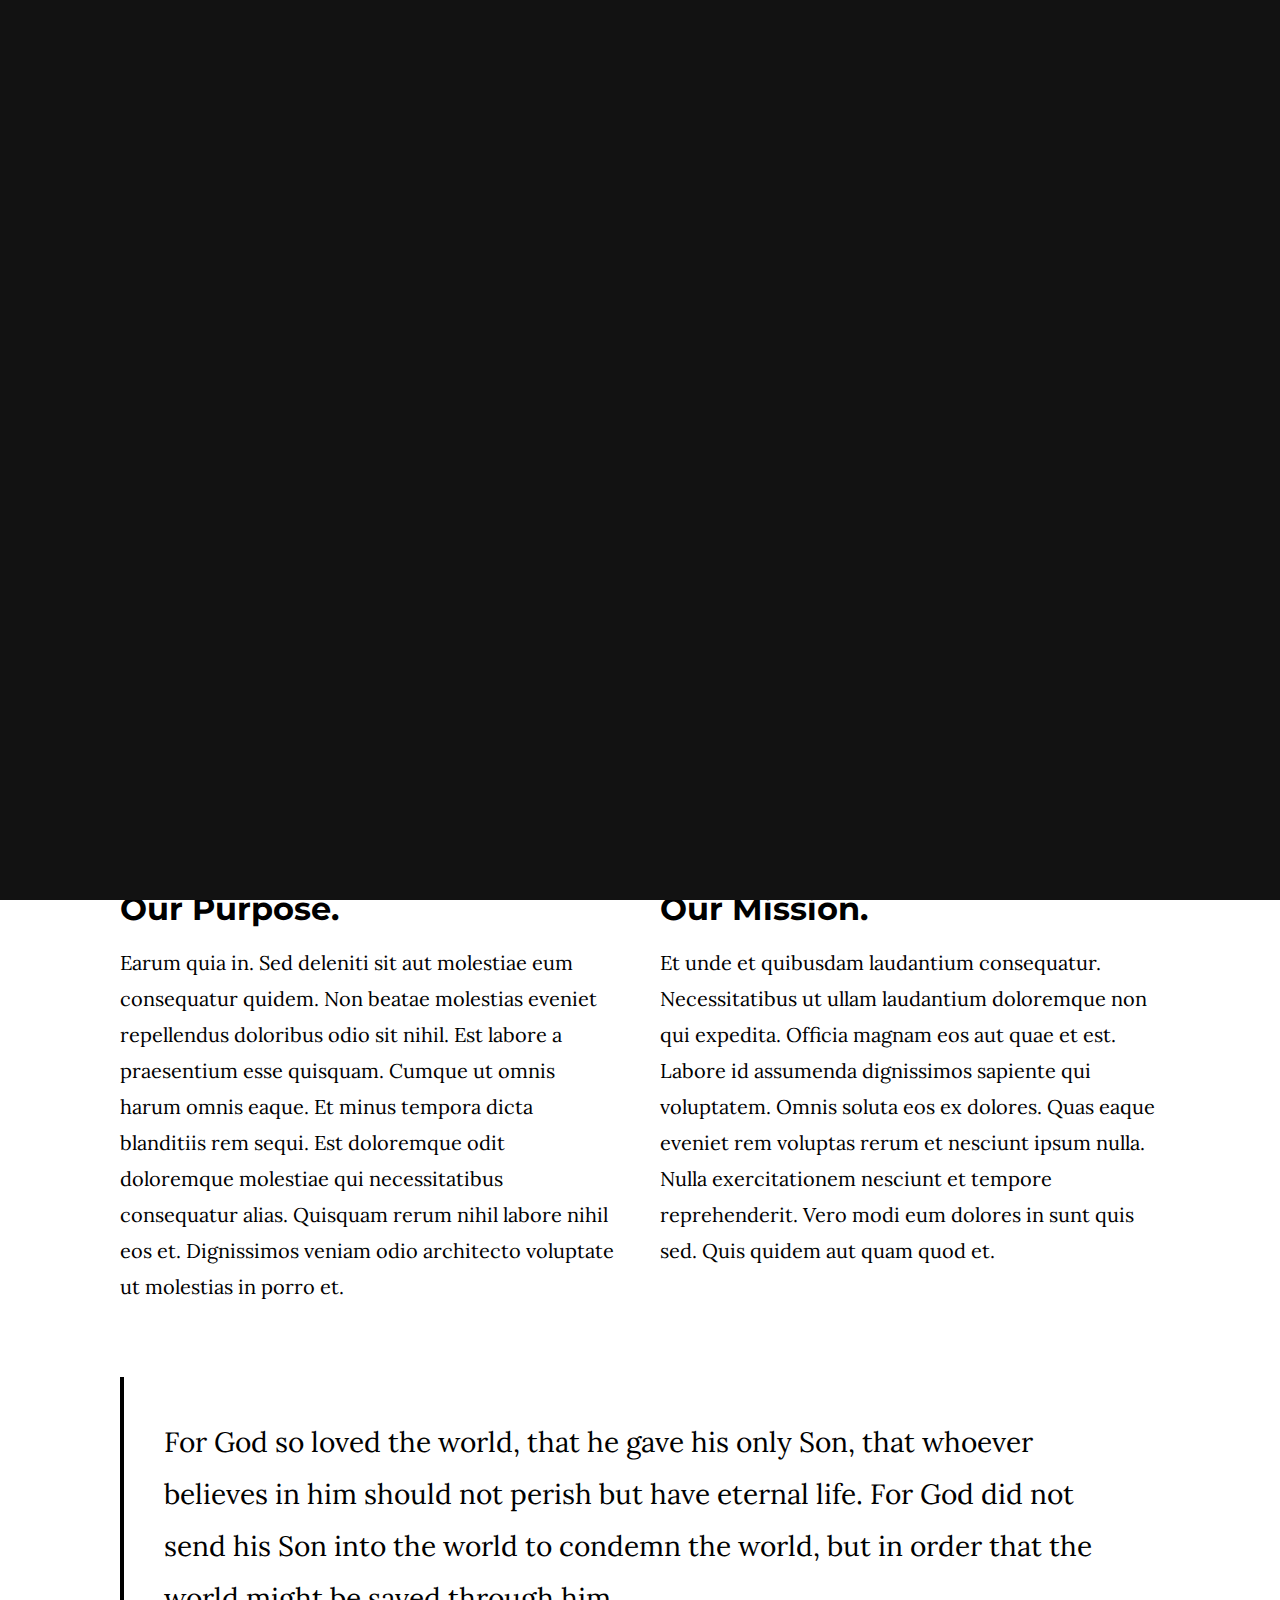
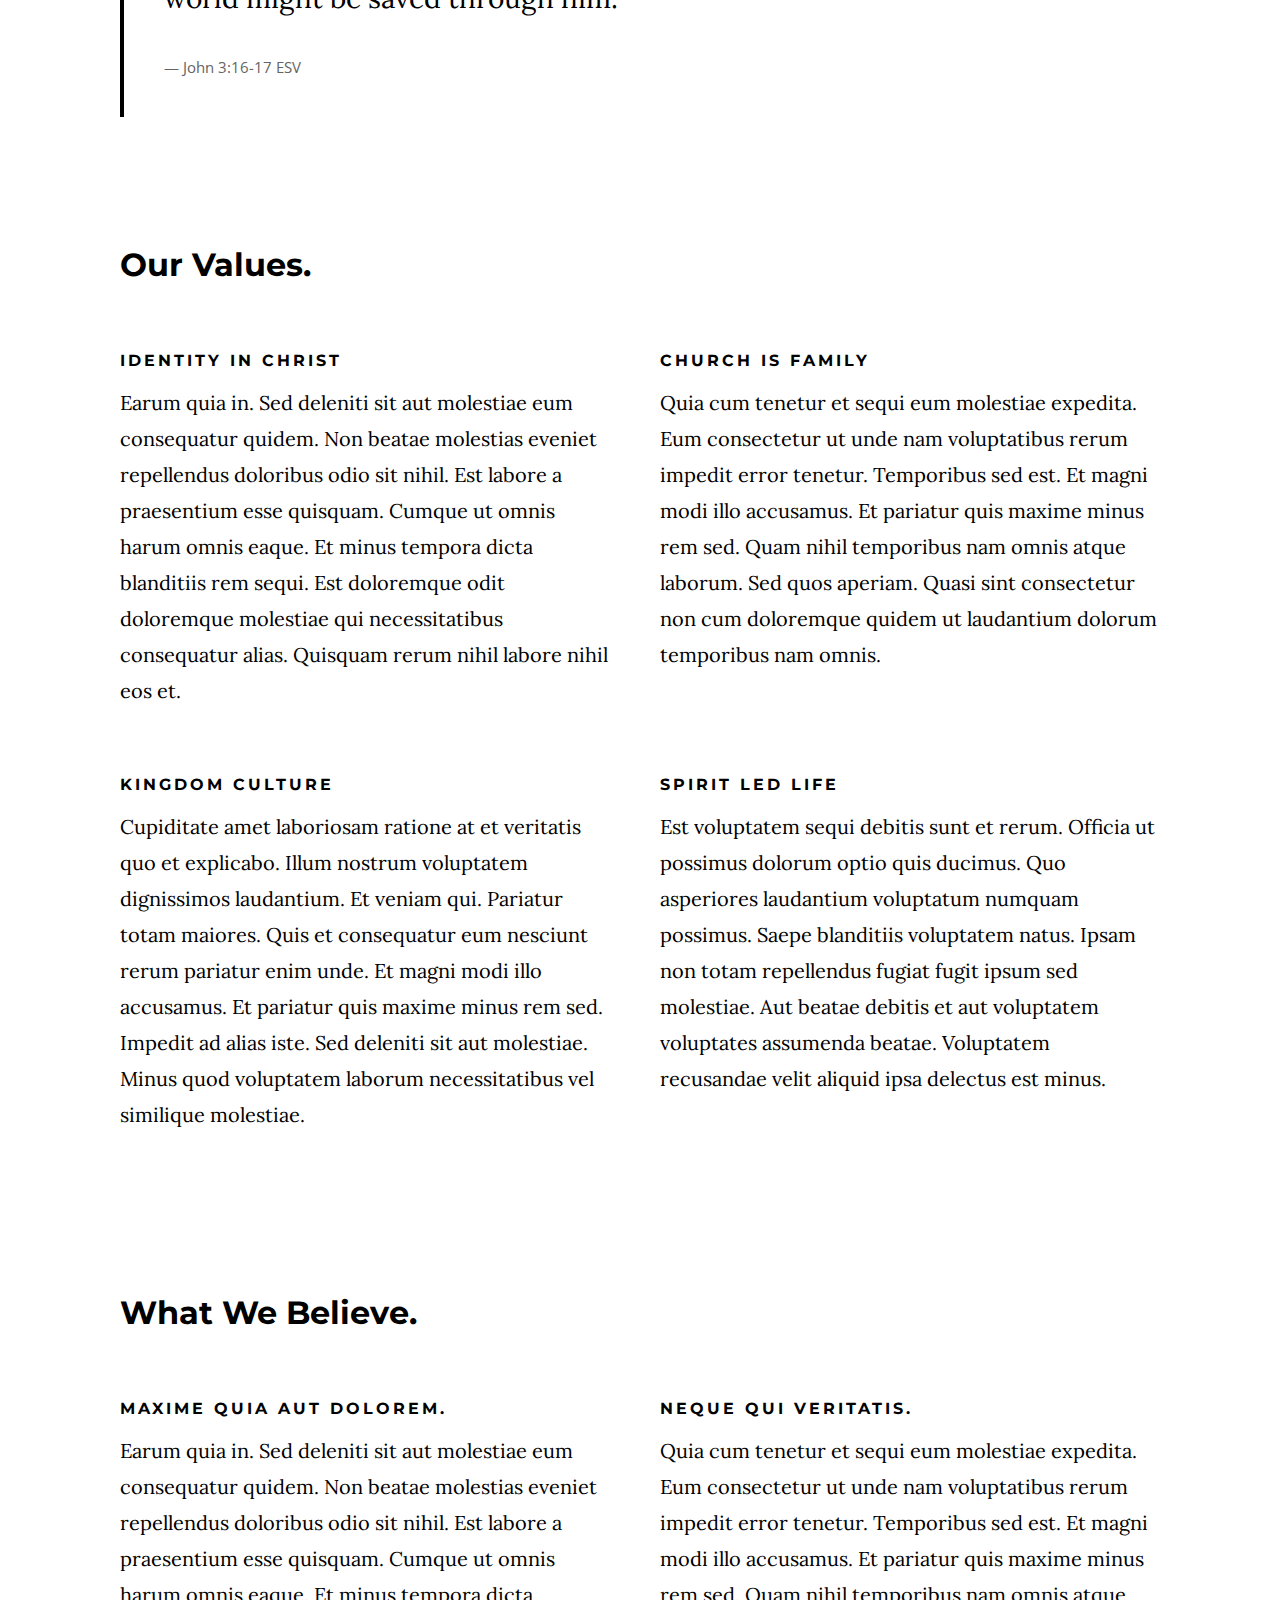
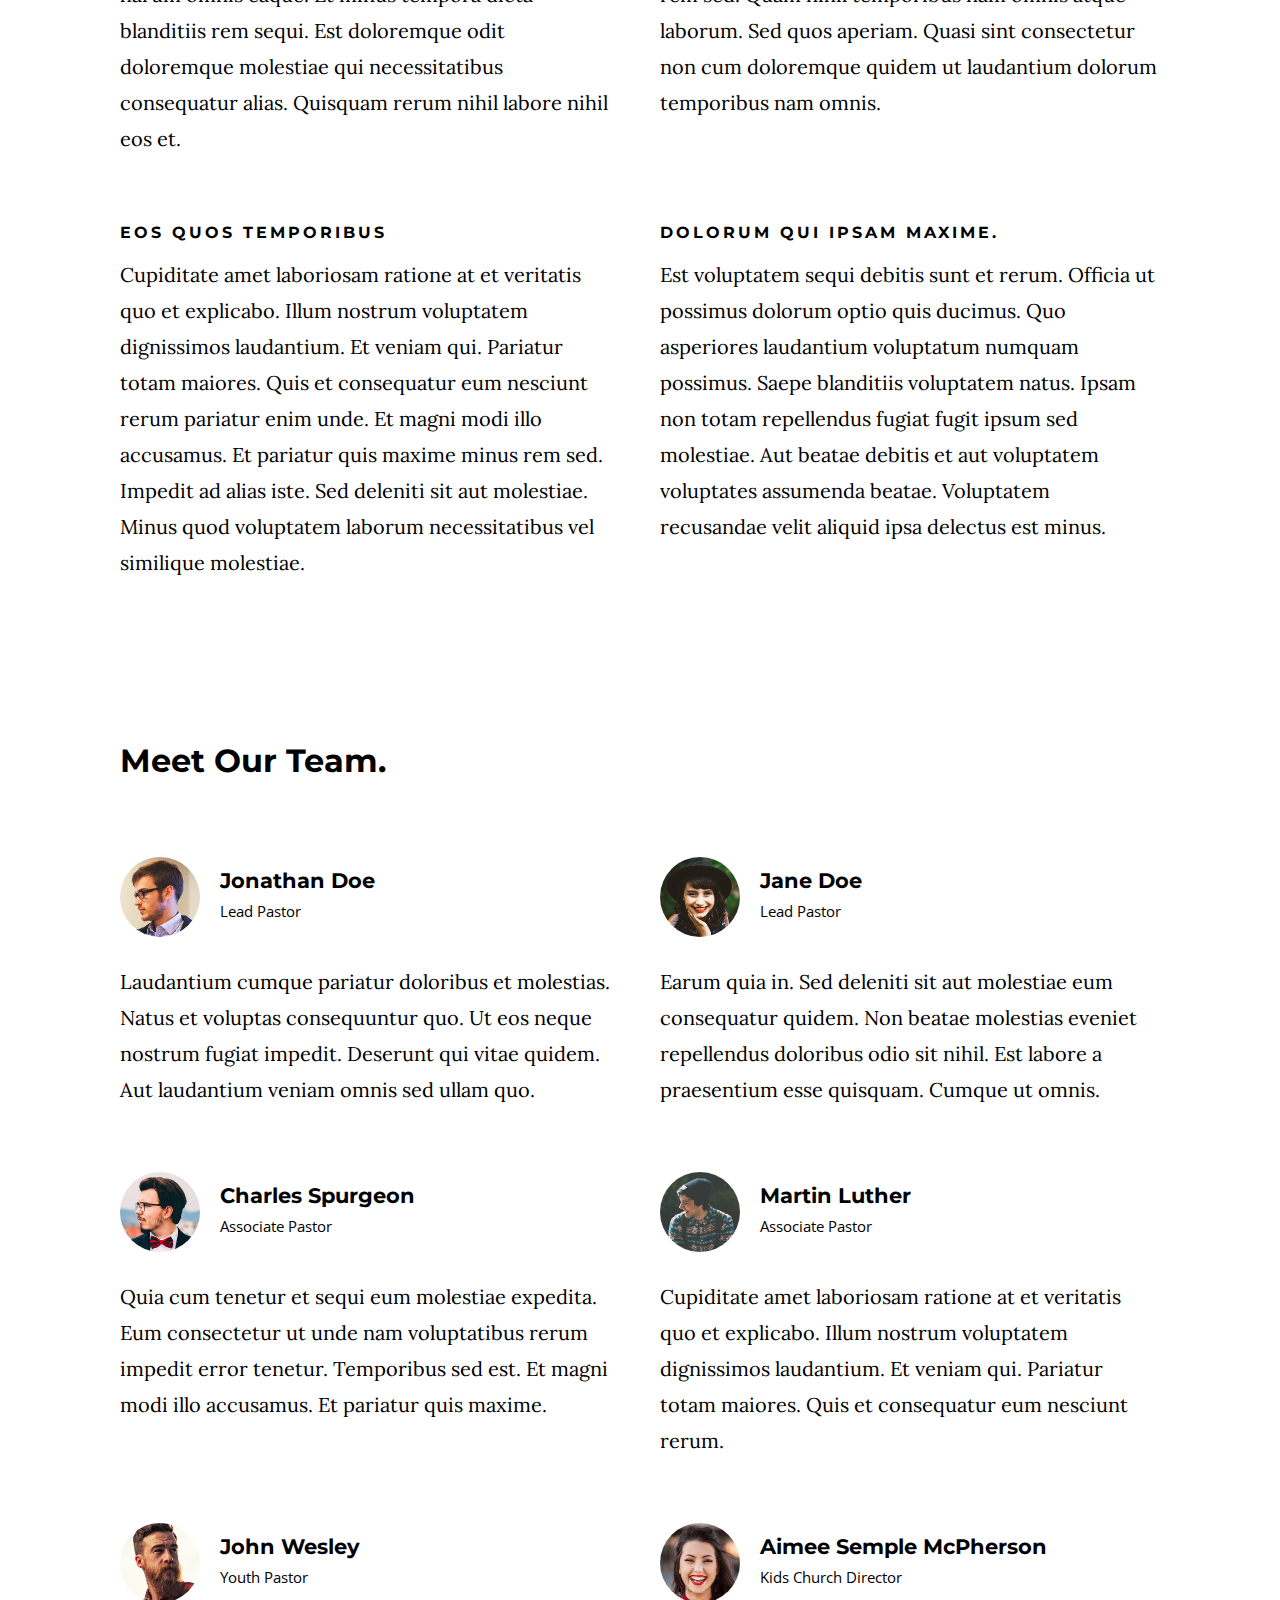
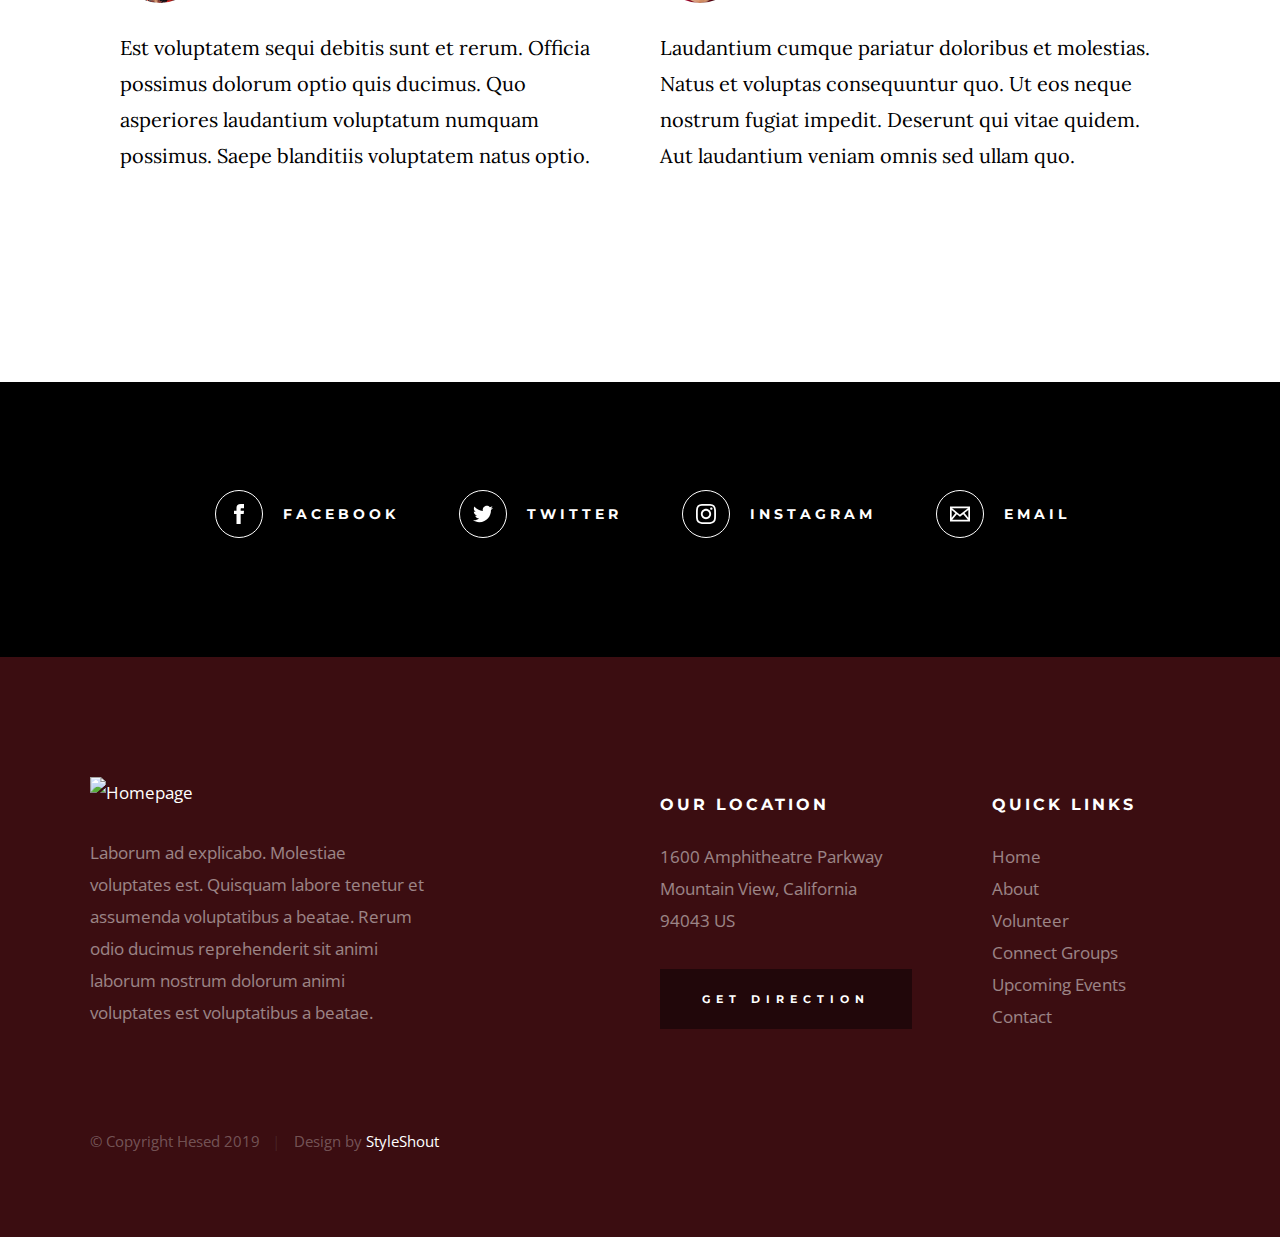
==== about.html @ c0448aa6 "Initial commit" ====
<!DOCTYPE html>
<html class="no-js" lang="en">
<head>

    <!--- basic page needs
    ================================================== -->
    <meta charset="utf-8">
    <title>Hesed - About</title>
    <meta name="description" content="">
    <meta name="author" content="">

    <!-- mobile specific metas
    ================================================== -->
    <meta name="viewport" content="width=device-width, initial-scale=1">

    <!-- CSS
    ================================================== -->
    <link rel="stylesheet" href="css/base.css">
    <link rel="stylesheet" href="css/main.css">

    <!-- script
    ================================================== -->
    <script src="js/modernizr.js"></script>

    <!-- favicons
    ================================================== -->
    <link rel="apple-touch-icon" sizes="180x180" href="apple-touch-icon.png">
    <link rel="icon" type="image/png" sizes="32x32" href="favicon-32x32.png">
    <link rel="icon" type="image/png" sizes="16x16" href="favicon-16x16.png">
    <link rel="manifest" href="site.webmanifest">

</head>

<body id="top">

    <!-- preloader
    ================================================== -->
    <div id="preloader">
        <div id="loader" class="dots-jump">
            <div></div>
            <div></div>
            <div></div>
        </div>
    </div>


    <!-- header
    ================================================== -->
    <header class="s-header">

        <div class="header-logo">
            <a class="site-logo" href="index.html">
                <img src="images/logo.svg" alt="Homepage">
            </a>
        </div>

        <nav class="header-nav-wrap">
            <ul class="header-nav">
                <li><a href="index.html" title="Home">Home</a></li>
                <li class="current"><a href="about.html" title="About">About</a></li>
                <li><a href="events.html" title="Services">Events</a></li>
                <li><a href="contact.html" title="Contact us">Contact</a></li>	
            </ul>
        </nav>

        <a class="header-menu-toggle" href="#0"><span>Menu</span></a>

    </header> <!-- end s-header -->


    <!-- page header
    ================================================== -->
    <section class="page-header page-header--about">

        <div class="gradient-overlay"></div>
        <div class="row page-header__content">
            <div class="column">
                <h1>We Are Hesed</h1>
            </div>
        </div>

    </section> <!-- end page-header -->


    <!-- page content
    ================================================== -->
    <section class="page-content">

        <div class="row">
            <div class="column">

                <p class="lead drop-cap">
                Non ratione vel. Non consequatur hic et labore et quia doloribus. 
                Dolorum rerum dignissimos inventore id corporis rerum. At nesciunt 
                ut error est soluta qui quibusdam blanditiis animi. Ad saepe quia at 
                numquam temporibus quisquam ipsa. Ab omnis aut ratione ipsam voluptates 
                quia. Veniam temporibus et. Aperiam sint veniam libero perferendis a. 
                Quisquam optio quidem et.
                </p>

                <div class="row">
                    <div class="column large-half medium-full">
                        <h2>Our Purpose.</h2>
                        <p>
                        Earum quia in. Sed deleniti sit aut molestiae eum consequatur 
                        quidem. Non beatae molestias eveniet repellendus doloribus odio 
                        sit nihil. Est labore a praesentium esse quisquam. Cumque ut 
                        omnis harum omnis eaque.

                        Et minus tempora dicta blanditiis rem sequi. Est doloremque 
                        odit doloremque molestiae qui necessitatibus consequatur alias. 
                        Quisquam rerum nihil labore nihil eos et. Dignissimos veniam odio 
                        architecto voluptate ut molestias in porro et.
                        </p>
                    </div>

                    <div class="column large-half medium-full">
                        <h2>Our Mission.</h2>
                        <p>
                        Et unde et quibusdam laudantium consequatur. Necessitatibus ut 
                        ullam laudantium doloremque non qui expedita. Officia magnam 
                        eos aut quae et est. Labore id assumenda dignissimos sapiente 
                        qui voluptatem. Omnis soluta eos ex dolores.

                        Quas eaque eveniet rem voluptas rerum et nesciunt ipsum nulla. 
                        Nulla exercitationem nesciunt et tempore reprehenderit. Vero 
                        modi eum dolores in sunt quis sed. Quis quidem aut quam quod 
                        et. 
                        </p>
                    </div>
                </div>

                <blockquote cite="http://where-i-got-my-info-from.com">
                    <p>
                    For God so loved the world, that he gave his only Son, that whoever believes in 
                    him should not perish but have eternal life. For God did not send his Son into 
                    the world to condemn the world, but in order that the world might be 
                    saved through him.
                    </p>
                    <cite>
                        <a href="#0">John 3:16-17 ESV</a>
                    </cite>
                </blockquote>

                <br>

                <h2>Our Values.</h2>
                <div class="row block-large-1-2 block-1000-full block-list">
                    <div class="column block-list__item">
                        <h6>Identity in Christ</h6>

                        <p>
                        Earum quia in. Sed deleniti sit aut molestiae eum consequatur 
                        quidem. Non beatae molestias eveniet repellendus doloribus odio 
                        sit nihil. Est labore a praesentium esse quisquam. Cumque ut 
                        omnis harum omnis eaque. Et minus tempora dicta blanditiis rem sequi. Est doloremque 
                        odit doloremque molestiae qui necessitatibus consequatur alias. 
                        Quisquam rerum nihil labore nihil eos et.
                        </p>
                    </div>

                    <div class="column block-list__item">
                        <h6>Church Is Family</h6>

                        <p>
                        Quia cum tenetur et sequi eum molestiae expedita. Eum consectetur 
                        ut unde nam voluptatibus rerum impedit error tenetur. Temporibus 
                        sed est. Et magni modi illo accusamus. Et pariatur quis maxime 
                        minus rem sed. Quam nihil temporibus nam omnis atque laborum. 
                        Sed quos aperiam. Quasi sint consectetur non cum doloremque 
                        quidem ut laudantium dolorum temporibus nam omnis.
                        </p>
                    </div>

                    <div class="column block-list__item">
                        <h6>Kingdom Culture</h6>

                        <p>
                        Cupiditate amet laboriosam ratione at et veritatis quo et explicabo. 
                        Illum nostrum voluptatem dignissimos laudantium. Et veniam qui. 
                        Pariatur totam maiores. Quis et consequatur eum nesciunt rerum 
                        pariatur enim unde. Et magni modi illo accusamus. Et pariatur quis maxime 
                        minus rem sed. Impedit ad alias iste. Sed deleniti sit aut molestiae.
                        Minus quod voluptatem laborum necessitatibus vel similique molestiae.
                        </p>
                    </div>

                    <div class="column block-list__item">
                        <h6>Spirit Led Life</h6>

                        <p>
                        Est voluptatem sequi debitis sunt et rerum. Officia ut possimus 
                        dolorum optio quis ducimus. Quo asperiores laudantium voluptatum 
                        numquam possimus. Saepe blanditiis voluptatem natus. Ipsam non 
                        totam repellendus fugiat fugit ipsum sed molestiae. Aut beatae 
                        debitis et aut voluptatem voluptates assumenda beatae. Voluptatem 
                        recusandae velit aliquid ipsa delectus est minus. 
                        </p>
                    </div>

                </div> <!-- end block-list -->

                <br>

                <h2>What We Believe.</h2>

                <div class="row block-large-1-2 block-1000-full block-list">
                    <div class="column block-list__item">
                        <h6>Maxime Quia Aut Dolorem.</h6>
                        <p>
                        Earum quia in. Sed deleniti sit aut molestiae eum consequatur 
                        quidem. Non beatae molestias eveniet repellendus doloribus odio 
                        sit nihil. Est labore a praesentium esse quisquam. Cumque ut 
                        omnis harum omnis eaque. Et minus tempora dicta blanditiis rem sequi. Est doloremque 
                        odit doloremque molestiae qui necessitatibus consequatur alias. 
                        Quisquam rerum nihil labore nihil eos et.
                        </p>
                    </div>
                    <div class="column block-list__item">
                        <h6>
                        Neque Qui Veritatis.
                        </h6>
                        <p>
                        Quia cum tenetur et sequi eum molestiae expedita. Eum consectetur 
                        ut unde nam voluptatibus rerum impedit error tenetur. Temporibus 
                        sed est. Et magni modi illo accusamus. Et pariatur quis maxime 
                        minus rem sed. Quam nihil temporibus nam omnis atque laborum. 
                        Sed quos aperiam. Quasi sint consectetur non cum doloremque 
                        quidem ut laudantium dolorum temporibus nam omnis.
                        </p>
                    </div>
                    <div class="column block-list__item">
                        <h6>
                        Eos Quos Temporibus
                        </h6>
                        <p>
                        Cupiditate amet laboriosam ratione at et veritatis quo et explicabo. 
                        Illum nostrum voluptatem dignissimos laudantium. Et veniam qui. 
                        Pariatur totam maiores. Quis et consequatur eum nesciunt rerum 
                        pariatur enim unde. Et magni modi illo accusamus. Et pariatur quis maxime 
                        minus rem sed. Impedit ad alias iste. Sed deleniti sit aut molestiae.
                        Minus quod voluptatem laborum necessitatibus vel similique molestiae.
                        </p>
                    </div>
                    <div class="column block-list__item">
                        <h6>
                        Dolorum Qui Ipsam Maxime.
                        </h6>
                        <p>
                        Est voluptatem sequi debitis sunt et rerum. Officia ut possimus 
                        dolorum optio quis ducimus. Quo asperiores laudantium voluptatum 
                        numquam possimus. Saepe blanditiis voluptatem natus. Ipsam non 
                        totam repellendus fugiat fugit ipsum sed molestiae. Aut beatae 
                        debitis et aut voluptatem voluptates assumenda beatae. Voluptatem 
                        recusandae velit aliquid ipsa delectus est minus. 
                        </p>
                    </div>
                </div> <!-- end block-list -->

                <br>

                <h2>Meet Our Team.</h2>

                <div class="row block-large-1-2 block-tab-full church-staff">
                    <div class="column church-staff__item">
                        <div class="church-staff__header">
                            <div class="church-staff__picture">
                                <img src="images/avatars/user-01.jpg" alt="">
                            </div>
                            <h4 class="church-staff__name">
                                Jonathan Doe
                                <span class="church-staff__position">
                                    Lead Pastor
                                </span>
                            </h4>
                        </div>

                        <p>
                        Laudantium cumque pariatur doloribus et molestias. Natus et 
                        voluptas consequuntur quo. Ut eos neque nostrum fugiat 
                        impedit. Deserunt qui vitae quidem. Aut laudantium veniam omnis 
                        sed ullam quo.
                        </p>
                    </div>

                    <div class="column church-staff__item">
                        <div class="church-staff__header">
                            <div class="church-staff__picture">
                                <img src="images/avatars/user-02.jpg" alt="">
                            </div>
                            <h4 class="church-staff__name">
                                Jane Doe
                                <span class="church-staff__position">
                                    Lead Pastor
                                </span>
                            </h4>
                        </div>

                        <p>
                        Earum quia in. Sed deleniti sit aut molestiae eum consequatur 
                        quidem. Non beatae molestias eveniet repellendus doloribus odio 
                        sit nihil. Est labore a praesentium esse quisquam. Cumque ut 
                        omnis.
                        </p>
                    </div>

                    <div class="column church-staff__item">
                        <div class="church-staff__header">
                            <div class="church-staff__picture">
                                <img src="images/avatars/user-03.jpg" alt="">
                            </div>
                            <h4 class="church-staff__name">
                                Charles Spurgeon
                                <span class="church-staff__position">
                                    Associate Pastor
                                </span>
                            </h4>
                        </div>
    
                        <p>
                        Quia cum tenetur et sequi eum molestiae expedita. Eum consectetur 
                        ut unde nam voluptatibus rerum impedit error tenetur. Temporibus 
                        sed est. Et magni modi illo accusamus. Et pariatur quis maxime.
                        </p>
                    </div>

                    <div class="column church-staff__item">
                        <div class="church-staff__header">
                            <div class="church-staff__picture">
                                <img src="images/avatars/user-04.jpg" alt="">
                            </div>
                            <h4 class="church-staff__name">
                                Martin Luther
                                <span class="church-staff__position">
                                    Associate Pastor
                                </span>
                            </h4>
                        </div>
    
                        <p>
                        Cupiditate amet laboriosam ratione at et veritatis quo et explicabo. 
                        Illum nostrum voluptatem dignissimos laudantium. Et veniam qui. 
                        Pariatur totam maiores. Quis et consequatur eum nesciunt rerum.
                        </p>
                    </div>

                    <div class="column church-staff__item">
                        <div class="church-staff__header">
                            <div class="church-staff__picture">
                                <img src="images/avatars/user-05.jpg" alt="">
                            </div>
                            <h4 class="church-staff__name">
                                John Wesley
                                <span class="church-staff__position">
                                    Youth Pastor
                                </span>
                            </h4>
                        </div>
    
                        <p>
                        Est voluptatem sequi debitis sunt et rerum. Officia possimus 
                        dolorum optio quis ducimus. Quo asperiores laudantium voluptatum 
                        numquam possimus. Saepe blanditiis voluptatem natus optio.
                        </p>
                    </div>

                    <div class="column church-staff__item">
                        <div class="church-staff__header">
                            <div class="church-staff__picture">
                                <img src="images/avatars/user-06.jpg" alt="">
                            </div>
                            <h4 class="church-staff__name">
                                Aimee Semple McPherson
                                <span class="church-staff__position">
                                    Kids Church Director
                                </span>
                            </h4>
                        </div>
    
                        <p>
                        Laudantium cumque pariatur doloribus et molestias. Natus et 
                        voluptas consequuntur quo. Ut eos neque nostrum fugiat 
                        impedit. Deserunt qui vitae quidem. Aut laudantium veniam omnis 
                        sed ullam quo.
                        </p>
                    </div>

                </div> <!-- end church staff -->

            </div>
        </div>

    </section> <!-- end page content -->


    <!-- Social
    ================================================== -->
    <section class="s-social">
            
        <div class="row social-content">
            <div class="column">
                <ul class="social-list">
                    <li class="social-list__item">
                        <a href="#0" title="">
                            <span class="social-list__icon social-list__icon--facebook"></span>
                            <span class="social-list__text">Facebook</span>
                        </a>
                    </li>
                    <li class="social-list__item">
                        <a href="#0" title="">
                            <span class="social-list__icon social-list__icon--twitter"></span>
                            <span class="social-list__text">Twitter</span>
                        </a>
                    </li>
                    <li class="social-list__item">
                        <a href="#0" title="">
                            <span class="social-list__icon social-list__icon--instagram"></span>
                            <span class="social-list__text">Instagram</span>
                        </a>
                    </li>
                    <li class="social-list__item">
                        <a href="#0" title="">
                            <span class="social-list__icon social-list__icon--email"></span>
                            <span class="social-list__text">Email</span>
                        </a>
                    </li>
                </ul>
            </div>
        </div> <!-- end social-content -->

    </section> <!-- end s-social -->


    <!-- footer
    ================================================== -->
    <footer class="s-footer">

        <div class="row footer-top">
            <div class="column large-4 medium-5 tab-full">
                <div class="footer-logo">
                    <a class="site-footer-logo" href="index.html">
                        <img src="images/logo.svg" alt="Homepage">
                    </a>
                </div>  <!-- footer-logo -->
                <p>
                Laborum ad explicabo. Molestiae voluptates est. Quisquam labore tenetur 
                et assumenda voluptatibus a beatae. Rerum odio ducimus reprehenderit 
                sit animi laborum nostrum dolorum animi voluptates est voluptatibus a beatae. 
                </p>
            </div>
            <div class="column large-half tab-full">
                <div class="row">
                    <div class="column large-7 medium-full">
                        <h4 class="h6">Our Location</h4>
                        <p>
                        1600 Amphitheatre Parkway <br>
                        Mountain View, California <br>
                        94043 US
                        </p>
        
                        <p>
                        <a href="https://goo.gl/maps/bc7C7eYtSmnNs6216" target="_blank" class="btn btn--footer">Get Direction</a>
                        </p>
                    </div>
                    <div class="column large-5 medium-full">
                        <h4 class="h6">Quick Links</h4>
                        <ul class="footer-list">
                            <li><a href="index.html">Home</a></li>
                            <li><a href="about.html">About</a></li>
                            <li><a href="volunteer.html">Volunteer</a></li>
                            <li><a href="connect-group.html">Connect Groups</a></li>
                            <li><a href="events.html">Upcoming Events</a></li>
                            <li><a href="contact.html">Contact</a></li>
                        </ul>
                    </div>
                </div>
            </div>
        </div> <!-- end footer-top -->

        <div class="row footer-bottom">
            <div class="column ss-copyright">
                <span>© Copyright Hesed 2019</span> 
                <span>Design by <a href="https://www.styleshout.com/">StyleShout</a></span>
            </div>
        </div> <!-- footer-bottom -->

        <div class="ss-go-top">
            <a class="smoothscroll" title="Back to Top" href="#top">
                <svg xmlns="http://www.w3.org/2000/svg" width="24" height="24" viewBox="0 0 24 24"><path d="M12 0l8 9h-6v15h-4v-15h-6z"/></svg>
            </a>
        </div> <!-- ss-go-top -->

    </footer> <!-- end s-footer -->


    <!-- Java Script
    ================================================== -->
    <script src="js/jquery-3.2.1.min.js"></script>
    <script src="js/plugins.js"></script>
    <script src="js/main.js"></script>

</body>
---- css/base.css ----
/* =================================================================== 
 *  Hesed Base Stylesheet
 *  Ver. 1.0.0
 *  07-25-2019
 *  ------------------------------------------------------------------
 *
 *  TOC:
 *	# imports 
 *	# normalize
 *	# grid v2.1.0
 *	# block grids
 *	# MISC
 *
 * =================================================================== */

/* ===================================================================
 * # imports 
 *
 * ------------------------------------------------------------------- */
@import url("https://fonts.googleapis.com/css?family=Montserrat:400,500,600,700|Open+Sans:300,400,500,600,700|Lora:400,400i,700,700i&display=swap");


/* ==========================================================================
 * # normalize
 * normalize.css v8.0.1 | MIT License |
 * github.com/necolas/normalize.css
 *
 * -------------------------------------------------------------------------- */

/* ------------------------------------------------------------------- 
 * ## document
 * ------------------------------------------------------------------- */

/* 1. Correct the line height in all browsers.
 * 2. Prevent adjustments of font size after orientation changes in iOS.*/
html {
	line-height: 1.15;  /* 1 */
	-webkit-text-size-adjust: 100%;  /* 2 */
}

/* ------------------------------------------------------------------- 
 * ## sections
 * ------------------------------------------------------------------- */

/* Remove the margin in all browsers. */
body {
	margin: 0;
}

/* Render the `main` element consistently in IE. */
main {
	display: block;
}

/* Correct the font size and margin on `h1` elements within `section` and
 * `article` contexts in Chrome, Firefox, and Safari. */
h1 {
	font-size: 2em;
	margin: 0.67em 0;
}

/* ------------------------------------------------------------------- 
 * ## grouping
 * ------------------------------------------------------------------- */

/* 1. Add the correct box sizing in Firefox.
 * 2. Show the overflow in Edge and IE. */
hr {
	box-sizing: content-box;  /* 1 */
	height: 0;  /* 1 */
	overflow: visible;  /* 2 */
}

/* 1. Correct the inheritance and scaling of font size in all browsers.
 * 2. Correct the odd `em` font sizing in all browsers. */
pre {
	font-family: monospace, monospace;  /* 1 */
	font-size: 1em;  /* 2 */
}

/* ------------------------------------------------------------------- 
 * ## text-level semantics
 * ------------------------------------------------------------------- */

/* Remove the gray background on active links in IE 10. */
a {
	background-color: transparent;
}

/* 1. Remove the bottom border in Chrome 57-
 * 2. Add the correct text decoration in Chrome, Edge, IE, Opera, and Safari. */
abbr[title] {
	border-bottom: none;  /* 1 */
	text-decoration: underline;  /* 2 */
	text-decoration: underline dotted;  /* 2 */
}

/* Add the correct font weight in Chrome, Edge, and Safari. */
b,
strong {
	font-weight: bolder;
}

/* 1. Correct the inheritance and scaling of font size in all browsers.
 * 2. Correct the odd `em` font sizing in all browsers. */
code,
kbd,
samp {
	font-family: monospace, monospace;  /* 1 */
	font-size: 1em;  /* 2 */
}

/* Add the correct font size in all browsers. */
small {
	font-size: 80%;
}

/* Prevent `sub` and `sup` elements from affecting the line height in
 * all browsers. */
sub,
sup {
	font-size: 75%;
	line-height: 0;
	position: relative;
	vertical-align: baseline;
}

sub {
	bottom: -0.25em;
}

sup {
	top: -0.5em;
}

/* ------------------------------------------------------------------- 
 * ## embedded content
 * ------------------------------------------------------------------- */

/* Remove the border on images inside links in IE 10. */
img {
	border-style: none;
}

/* ------------------------------------------------------------------- 
 * ## forms
 * ------------------------------------------------------------------- */

/* 1. Change the font styles in all browsers.
 * 2. Remove the margin in Firefox and Safari. */
button,
input,
optgroup,
select,
textarea {
	font-family: inherit;  /* 1 */
	font-size: 100%;  /* 1 */
	line-height: 1.15;  /* 1 */
	margin: 0;  /* 2 */
}

/* Show the overflow in IE.
 * 1. Show the overflow in Edge. */
button,
input {

	/* 1 */
	overflow: visible;
}

/* Remove the inheritance of text transform in Edge, Firefox, and IE.
 * 1. Remove the inheritance of text transform in Firefox. */
button,
select {

	/* 1 */
	text-transform: none;
}

/* Correct the inability to style clickable types in iOS and Safari. */
button,
[type="button"],
[type="reset"],
[type="submit"] {
	-webkit-appearance: button;
}

/* Remove the inner border and padding in Firefox. */
button::-moz-focus-inner,
[type="button"]::-moz-focus-inner,
[type="reset"]::-moz-focus-inner,
[type="submit"]::-moz-focus-inner {
	border-style: none;
	padding: 0;
}

/* Restore the focus styles unset by the previous rule. */
button:-moz-focusring,
[type="button"]:-moz-focusring,
[type="reset"]:-moz-focusring,
[type="submit"]:-moz-focusring {
	outline: 1px dotted ButtonText;
}

/* Correct the padding in Firefox. */
fieldset {
	padding: 0.35em 0.75em 0.625em;
}

/* 1. Correct the text wrapping in Edge and IE.
 * 2. Correct the color inheritance from `fieldset` elements in IE.
 * 3. Remove the padding so developers are not caught out when they zero out
 *    `fieldset` elements in all browsers. */
legend {
	box-sizing: border-box;  /* 1 */
	color: inherit;  /* 2 */
	display: table;  /* 1 */
	max-width: 100%;  /* 1 */
	padding: 0;  /* 3 */
	white-space: normal;  /* 1 */
}

/* Add the correct vertical alignment in Chrome, Firefox, and Opera. */
progress {
	vertical-align: baseline;
}

/* Remove the default vertical scrollbar in IE 10+. */
textarea {
	overflow: auto;
}

/* 1. Add the correct box sizing in IE 10.
 * 2. Remove the padding in IE 10. */
[type="checkbox"],
[type="radio"] {
	box-sizing: border-box;  /* 1 */
	padding: 0;  /* 2 */
}

/* Correct the cursor style of increment and decrement buttons in Chrome. */
[type="number"]::-webkit-inner-spin-button,
[type="number"]::-webkit-outer-spin-button {
	height: auto;
}

/* 1. Correct the odd appearance in Chrome and Safari.
 * 2. Correct the outline style in Safari. */
[type="search"] {
	-webkit-appearance: textfield;  /* 1 */
	outline-offset: -2px;  /* 2 */
}

/* Remove the inner padding in Chrome and Safari on macOS. */
[type="search"]::-webkit-search-decoration {
	-webkit-appearance: none;
}

/* 1. Correct the inability to style clickable types in iOS and Safari.
 * 2. Change font properties to `inherit` in Safari. */
::-webkit-file-upload-button {
	-webkit-appearance: button;  /* 1 */
	font: inherit;  /* 2 */
}

/* ------------------------------------------------------------------- 
 * ## interactive
 * ------------------------------------------------------------------- */

/* Add the correct display in Edge, IE 10+, and Firefox. */
details {
	display: block;
}

/* Add the correct display in all browsers. */
summary {
	display: list-item;
}

/* ------------------------------------------------------------------- 
 * ## misc
 * ------------------------------------------------------------------- */

/* Add the correct display in IE 10+. */
template {
	display: none;
}

/* Add the correct display in IE 10. */
[hidden] {
	display: none;
}


/* ===================================================================
 * # basic/base setup styles
 *
 * ------------------------------------------------------------------- */
html {
	font-size: 62.5%;
	box-sizing: border-box;
}

*,
*::before,
*::after {
	box-sizing: inherit;
}

body {
	font-weight: normal;
	line-height: 1;
	word-wrap: break-word;
	-moz-font-smoothing: grayscale;
	-moz-osx-font-smoothing: grayscale;
	-webkit-font-smoothing: antialiased;
	-webkit-overflow-scrolling: touch;
	-webkit-text-size-adjust: none;
}

/* ------------------------------------------------------------------- 
 * ## Media
 * ------------------------------------------------------------------- */
svg,
img,
video
embed,
iframe,
object {
	max-width: 100%;
	height: auto;
}

/* ------------------------------------------------------------------- 
 * ## Typography resets 
 * ------------------------------------------------------------------- */
div,
dl,
dt,
dd,
ul,
ol,
li,
h1,
h2,
h3,
h4,
h5,
h6,
pre,
form,
p,
blockquote,
th,
td {
	margin: 0;
	padding: 0;
}

p {
	font-size: inherit;
	text-rendering: optimizeLegibility;
}

em,
i {
	font-style: italic;
	line-height: inherit;
}

strong,
b {
	font-weight: bold;
	line-height: inherit;
}

small {
	font-size: 60%;
	line-height: inherit;
}

ol,
ul {
	list-style: none;
}

li {
	display: block;
}

/* ------------------------------------------------------------------- 
 * ## links
 * ------------------------------------------------------------------- */
a {
	text-decoration: none;
	line-height: inherit;
}

a img {
	border: none;
}

/* ------------------------------------------------------------------- 
 * ## inputs
 * ------------------------------------------------------------------- */
fieldset {
	margin: 0;
	padding: 0;
}

input[type="email"],
input[type="number"],
input[type="search"],
input[type="text"],
input[type="tel"],
input[type="url"],
input[type="password"],
textarea {
	-webkit-appearance: none;
	-moz-appearance: none;
	appearance: none;
}


/* ===================================================================
 * # grid v2.1.0
 *
 *   -----------------------------------------------------------------
 * - Grid breakpoints are based on MAXIMUM WIDTH media queries, 
 *   meaning they apply to that one breakpoint and ALL THOSE BELOW IT.
 * - Grid columns without a specified width will automatically layout 
 *   as equal width columns.
 * ------------------------------------------------------------------- */

/* rows
 * ------------------------------------- */
.row {
	width: 89%;
	max-width: 1340px;
	margin: 0 auto;
	display: -ms-flexbox;
	display: -webkit-flex;
	display: flex;
	-webkit-flex-flow: row wrap;
	-ms-flex-flow: row wrap;
	flex-flow: row wrap;
}

.row .row {
	width: auto;
	max-width: none;
	margin-left: -20px;
	margin-right: -20px;
}

/* columns
 * -------------------------------------- */
.column {
	-webkit-flex: 1 1 0%;
	-ms-flex: 1 1 0%;
	flex: 1 1 0%;
	padding: 0 20px;
}

.collapse > .column,
.column.collapse {
	padding: 0;
}

/* flex row containers utility classes
 * ----------------------------------------- */
.row.row-wrap {
	-webkit-flex-wrap: wrap;
	-ms-flex-wrap: wrap;
	flex-wrap: wrap;
}

.row.row-nowrap {
	-webkit-flex-wrap: nowrap;
	-ms-flex-wrap: none;
	flex-wrap: nowrap;
}

.row.row-y-top {
	-webkit-align-items: flex-start;
	-ms-flex-align: start;
	align-items: flex-start;
}

.row.row-y-bottom {
	-webkit-align-items: flex-end;
	-ms-flex-align: end;
	align-items: flex-end;
}

.row.row-y-center {
	-webkit-align-items: center;
	-ms-flex-align: center;
	align-items: center;
}

.row.row-stretch {
	-webkit-align-items: stretch;
	-ms-flex-align: stretch;
	align-items: stretch;
}

.row.row-baseline {
	-webkit-align-items: baseline;
	-ms-flex-align: baseline;
	align-items: baseline;
}

.row.row-x-left {
	-ms-flex-pack: start;
	-webkit-justify-content: flex-start;
	justify-content: flex-start;
}

.row.row-x-right {
	-ms-flex-pack: end;
	-webkit-justify-content: flex-end;
	justify-content: flex-end;
}

.row.row-x-center {
	-ms-flex-pack: center;
	-webkit-justify-content: center;
	justify-content: center;
}

/* flex item utility alignment classes
 * ----------------------------------------- */
.align-center {
	margin: auto;
	-webkit-align-self: center;
	-ms-flex-item-align: center;
	align-self: center;
}

.align-left {
	margin-right: auto;
	-webkit-align-self: center;
	-ms-flex-item-align: center;
	align-self: center;
}

.align-right {
	margin-left: auto;
	-webkit-align-self: center;
	-ms-flex-item-align: center;
	align-self: center;
}

.align-x-center {
	margin-right: auto;
	margin-left: auto;
}

.align-x-left {
	margin-right: auto;
}

.align-x-right {
	margin-left: auto;
}

.align-y-center {
	-webkit-align-self: center;
	-ms-flex-item-align: center;
	align-self: center;
}

.align-y-top {
	-webkit-align-self: flex-start;
	-ms-flex-item-align: start;
	align-self: flex-start;
}

.align-y-bottom {
	-webkit-align-self: flex-end;
	-ms-flex-item-align: end;
	align-self: flex-end;
}

/* large screen column widths 
 * -------------------------------------- */
.large-1 {
	-webkit-flex: 0 0 8.33333%;
	-ms-flex: 0 0 8.33333%;
	flex: 0 0 8.33333%;
	max-width: 8.33333%;
}

.large-2 {
	-webkit-flex: 0 0 16.66667%;
	-ms-flex: 0 0 16.66667%;
	flex: 0 0 16.66667%;
	max-width: 16.66667%;
}

.large-3 {
	-webkit-flex: 0 0 25%;
	-ms-flex: 0 0 25%;
	flex: 0 0 25%;
	max-width: 25%;
}

.large-4 {
	-webkit-flex: 0 0 33.33333%;
	-ms-flex: 0 0 33.33333%;
	flex: 0 0 33.33333%;
	max-width: 33.33333%;
}

.large-5 {
	-webkit-flex: 0 0 41.66667%;
	-ms-flex: 0 0 41.66667%;
	flex: 0 0 41.66667%;
	max-width: 41.66667%;
}

.large-6,
.large-half {
	-webkit-flex: 0 0 50%;
	-ms-flex: 0 0 50%;
	flex: 0 0 50%;
	max-width: 50%;
}

.large-7 {
	-webkit-flex: 0 0 58.33333%;
	-ms-flex: 0 0 58.33333%;
	flex: 0 0 58.33333%;
	max-width: 58.33333%;
}

.large-8 {
	-webkit-flex: 0 0 66.66667%;
	-ms-flex: 0 0 66.66667%;
	flex: 0 0 66.66667%;
	max-width: 66.66667%;
}

.large-9 {
	-webkit-flex: 0 0 75%;
	-ms-flex: 0 0 75%;
	flex: 0 0 75%;
	max-width: 75%;
}

.large-10 {
	-webkit-flex: 0 0 83.33333%;
	-ms-flex: 0 0 83.33333%;
	flex: 0 0 83.33333%;
	max-width: 83.33333%;
}

.large-11 {
	-webkit-flex: 0 0 91.66667%;
	-ms-flex: 0 0 91.66667%;
	flex: 0 0 91.66667%;
	max-width: 91.66667%;
}

.large-12,
.large-full {
	-webkit-flex: 0 0 100%;
	-ms-flex: 0 0 100%;
	flex: 0 0 100%;
	max-width: 100%;
}

/* ------------------------------------------------------------------- 
 * ## medium screen devices
 * ------------------------------------------------------------------- */
@media screen and (max-width:1200px) {
	.row .row {
		margin-left: -16px;
		margin-right: -16px;
	}

	.column {
		padding: 0 16px;
	}

	.medium-1 {
		-webkit-flex: 0 0 8.33333%;
		-ms-flex: 0 0 8.33333%;
		flex: 0 0 8.33333%;
		max-width: 8.33333%;
	}

	.medium-2 {
		-webkit-flex: 0 0 16.66667%;
		-ms-flex: 0 0 16.66667%;
		flex: 0 0 16.66667%;
		max-width: 16.66667%;
	}

	.medium-3 {
		-webkit-flex: 0 0 25%;
		-ms-flex: 0 0 25%;
		flex: 0 0 25%;
		max-width: 25%;
	}

	.medium-4 {
		-webkit-flex: 0 0 33.33333%;
		-ms-flex: 0 0 33.33333%;
		flex: 0 0 33.33333%;
		max-width: 33.33333%;
	}

	.medium-5 {
		-webkit-flex: 0 0 41.66667%;
		-ms-flex: 0 0 41.66667%;
		flex: 0 0 41.66667%;
		max-width: 41.66667%;
	}

	.medium-6,
	.medium-half {
		-webkit-flex: 0 0 50%;
		-ms-flex: 0 0 50%;
		flex: 0 0 50%;
		max-width: 50%;
	}

	.medium-7 {
		-webkit-flex: 0 0 58.33333%;
		-ms-flex: 0 0 58.33333%;
		flex: 0 0 58.33333%;
		max-width: 58.33333%;
	}

	.medium-8 {
		-webkit-flex: 0 0 66.66667%;
		-ms-flex: 0 0 66.66667%;
		flex: 0 0 66.66667%;
		max-width: 66.66667%;
	}

	.medium-9 {
		-webkit-flex: 0 0 75%;
		-ms-flex: 0 0 75%;
		flex: 0 0 75%;
		max-width: 75%;
	}

	.medium-10 {
		-webkit-flex: 0 0 83.33333%;
		-ms-flex: 0 0 83.33333%;
		flex: 0 0 83.33333%;
		max-width: 83.33333%;
	}

	.medium-11 {
		-webkit-flex: 0 0 91.66667%;
		-ms-flex: 0 0 91.66667%;
		flex: 0 0 91.66667%;
		max-width: 91.66667%;
	}

	.medium-12,
	.medium-full {
		-webkit-flex: 0 0 100%;
		-ms-flex: 0 0 100%;
		flex: 0 0 100%;
		max-width: 100%;
	}

}

/* ------------------------------------------------------------------- 
 * ## tablets
 * ------------------------------------------------------------------- */
@media screen and (max-width:800px) {
	.tab-1 {
		-webkit-flex: 0 0 8.33333%;
		-ms-flex: 0 0 8.33333%;
		flex: 0 0 8.33333%;
		max-width: 8.33333%;
	}

	.tab-2 {
		-webkit-flex: 0 0 16.66667%;
		-ms-flex: 0 0 16.66667%;
		flex: 0 0 16.66667%;
		max-width: 16.66667%;
	}

	.tab-3 {
		-webkit-flex: 0 0 25%;
		-ms-flex: 0 0 25%;
		flex: 0 0 25%;
		max-width: 25%;
	}

	.tab-4 {
		-webkit-flex: 0 0 33.33333%;
		-ms-flex: 0 0 33.33333%;
		flex: 0 0 33.33333%;
		max-width: 33.33333%;
	}

	.tab-5 {
		-webkit-flex: 0 0 41.66667%;
		-ms-flex: 0 0 41.66667%;
		flex: 0 0 41.66667%;
		max-width: 41.66667%;
	}

	.tab-6,
	.tab-half {
		-webkit-flex: 0 0 50%;
		-ms-flex: 0 0 50%;
		flex: 0 0 50%;
		max-width: 50%;
	}

	.tab-7 {
		-webkit-flex: 0 0 58.33333%;
		-ms-flex: 0 0 58.33333%;
		flex: 0 0 58.33333%;
		max-width: 58.33333%;
	}

	.tab-8 {
		-webkit-flex: 0 0 66.66667%;
		-ms-flex: 0 0 66.66667%;
		flex: 0 0 66.66667%;
		max-width: 66.66667%;
	}

	.tab-9 {
		-webkit-flex: 0 0 75%;
		-ms-flex: 0 0 75%;
		flex: 0 0 75%;
		max-width: 75%;
	}

	.tab-10 {
		-webkit-flex: 0 0 83.33333%;
		-ms-flex: 0 0 83.33333%;
		flex: 0 0 83.33333%;
		max-width: 83.33333%;
	}

	.tab-11 {
		-webkit-flex: 0 0 91.66667%;
		-ms-flex: 0 0 91.66667%;
		flex: 0 0 91.66667%;
		max-width: 91.66667%;
	}

	.tab-12,
	.tab-full {
		-webkit-flex: 0 0 100%;
		-ms-flex: 0 0 100%;
		flex: 0 0 100%;
		max-width: 100%;
	}

	.hide-on-tablet {
		display: none;
	}

}

/* ------------------------------------------------------------------- 
 * ## mobile devices 
 * ------------------------------------------------------------------- */
@media screen and (max-width:600px) {
	.row {
		width: 100%;
		padding-left: 25px;
		padding-right: 25px;
	}

	.row .row {
		margin-left: -10px;
		margin-right: -10px;
		padding-left: 0;
		padding-right: 0;
	}

	.column {
		padding: 0 10px;
	}

	.mob-1 {
		-webkit-flex: 0 0 8.33333%;
		-ms-flex: 0 0 8.33333%;
		flex: 0 0 8.33333%;
		max-width: 8.33333%;
	}

	.mob-2 {
		-webkit-flex: 0 0 16.66667%;
		-ms-flex: 0 0 16.66667%;
		flex: 0 0 16.66667%;
		max-width: 16.66667%;
	}

	.mob-3 {
		-webkit-flex: 0 0 25%;
		-ms-flex: 0 0 25%;
		flex: 0 0 25%;
		max-width: 25%;
	}

	.mob-4 {
		-webkit-flex: 0 0 33.33333%;
		-ms-flex: 0 0 33.33333%;
		flex: 0 0 33.33333%;
		max-width: 33.33333%;
	}

	.mob-5 {
		-webkit-flex: 0 0 41.66667%;
		-ms-flex: 0 0 41.66667%;
		flex: 0 0 41.66667%;
		max-width: 41.66667%;
	}

	.mob-6,
	.mob-half {
		-webkit-flex: 0 0 50%;
		-ms-flex: 0 0 50%;
		flex: 0 0 50%;
		max-width: 50%;
	}

	.mob-7 {
		-webkit-flex: 0 0 58.33333%;
		-ms-flex: 0 0 58.33333%;
		flex: 0 0 58.33333%;
		max-width: 58.33333%;
	}

	.mob-8 {
		-webkit-flex: 0 0 66.66667%;
		-ms-flex: 0 0 66.66667%;
		flex: 0 0 66.66667%;
		max-width: 66.66667%;
	}

	.mob-9 {
		-webkit-flex: 0 0 75%;
		-ms-flex: 0 0 75%;
		flex: 0 0 75%;
		max-width: 75%;
	}

	.mob-10 {
		-webkit-flex: 0 0 83.33333%;
		-ms-flex: 0 0 83.33333%;
		flex: 0 0 83.33333%;
		max-width: 83.33333%;
	}

	.mob-11 {
		-webkit-flex: 0 0 91.66667%;
		-ms-flex: 0 0 91.66667%;
		flex: 0 0 91.66667%;
		max-width: 91.66667%;
	}

	.mob-12,
	.mob-full {
		-webkit-flex: 0 0 100%;
		-ms-flex: 0 0 100%;
		flex: 0 0 100%;
		max-width: 100%;
	}

	.hide-on-mobile {
		display: none;
	}

}

/* ------------------------------------------------------------------- 
 * ## small mobile devices <= 400px
 * ------------------------------------------------------------------- */
@media screen and (max-width:400px) {
	.row {
		padding-left: 22px;
		padding-right: 22px;
	}

	.row .row {
		margin-left: 0;
		margin-right: 0;
	}

	.column {
		-webkit-flex: 0 0 100%;
		-ms-flex: 0 0 100%;
		flex: 0 0 100%;
		max-width: 100%;
		width: 100%;
		margin-left: 0;
		margin-right: 0;
		padding: 0;
	}

}


/* ===================================================================
 * # block grids
 *
 * -------------------------------------------------------------------
 * Equally-sized columns define at parent/row level.
 * ------------------------------------------------------------------- */
.block-large-1-8 > .column {
	-webkit-flex: 0 0 12.5%;
	-ms-flex: 0 0 12.5%;
	flex: 0 0 12.5%;
	max-width: 12.5%;
}

.block-large-1-6 > .column {
	-webkit-flex: 0 0 16.66667%;
	-ms-flex: 0 0 16.66667%;
	flex: 0 0 16.66667%;
	max-width: 16.66667%;
}

.block-large-1-5 > .column {
	-webkit-flex: 0 0 20%;
	-ms-flex: 0 0 20%;
	flex: 0 0 20%;
	max-width: 20%;
}

.block-large-1-4 > .column {
	-webkit-flex: 0 0 25%;
	-ms-flex: 0 0 25%;
	flex: 0 0 25%;
	max-width: 25%;
}

.block-large-1-3 > .column {
	-webkit-flex: 0 0 33.33333%;
	-ms-flex: 0 0 33.33333%;
	flex: 0 0 33.33333%;
	max-width: 33.33333%;
}

.block-large-1-2 > .column {
	-webkit-flex: 0 0 50%;
	-ms-flex: 0 0 50%;
	flex: 0 0 50%;
	max-width: 50%;
}

.block-large-full > .column {
	-webkit-flex: 0 0 100%;
	-ms-flex: 0 0 100%;
	flex: 0 0 100%;
	max-width: 100%;
}

/* ------------------------------------------------------------------- 
 * ## block grids - medium screen devices
 * ------------------------------------------------------------------- */
@media screen and (max-width:1200px) {
	.block-medium-1-8 > .column {
		-webkit-flex: 0 0 12.5%;
		-ms-flex: 0 0 12.5%;
		flex: 0 0 12.5%;
		max-width: 12.5%;
	}

	.block-medium-1-6 > .column {
		-webkit-flex: 0 0 16.66667%;
		-ms-flex: 0 0 16.66667%;
		flex: 0 0 16.66667%;
		max-width: 16.66667%;
	}

	.block-medium-1-5 > .column {
		-webkit-flex: 0 0 20%;
		-ms-flex: 0 0 20%;
		flex: 0 0 20%;
		max-width: 20%;
	}

	.block-medium-1-4 > .column {
		-webkit-flex: 0 0 25%;
		-ms-flex: 0 0 25%;
		flex: 0 0 25%;
		max-width: 25%;
	}

	.block-medium-1-3 > .column {
		-webkit-flex: 0 0 33.33333%;
		-ms-flex: 0 0 33.33333%;
		flex: 0 0 33.33333%;
		max-width: 33.33333%;
	}

	.block-medium-1-2 > .column {
		-webkit-flex: 0 0 50%;
		-ms-flex: 0 0 50%;
		flex: 0 0 50%;
		max-width: 50%;
	}

	.block-medium-full > .column {
		-webkit-flex: 0 0 100%;
		-ms-flex: 0 0 100%;
		flex: 0 0 100%;
		max-width: 100%;
	}

}

/* ------------------------------------------------------------------- 
 * ## block grids - tablets
 * ------------------------------------------------------------------- */
@media screen and (max-width:800px) {
	.block-tab-1-8 > .column {
		-webkit-flex: 0 0 12.5%;
		-ms-flex: 0 0 12.5%;
		flex: 0 0 12.5%;
		max-width: 12.5%;
	}

	.block-tab-1-6 > .column {
		-webkit-flex: 0 0 16.66667%;
		-ms-flex: 0 0 16.66667%;
		flex: 0 0 16.66667%;
		max-width: 16.66667%;
	}

	.block-tab-1-5 > .column {
		-webkit-flex: 0 0 20%;
		-ms-flex: 0 0 20%;
		flex: 0 0 20%;
		max-width: 20%;
	}

	.block-tab-1-4 > .column {
		-webkit-flex: 0 0 25%;
		-ms-flex: 0 0 25%;
		flex: 0 0 25%;
		max-width: 25%;
	}

	.block-tab-1-3 > .column {
		-webkit-flex: 0 0 33.33333%;
		-ms-flex: 0 0 33.33333%;
		flex: 0 0 33.33333%;
		max-width: 33.33333%;
	}

	.block-tab-1-2 > .column {
		-webkit-flex: 0 0 50%;
		-ms-flex: 0 0 50%;
		flex: 0 0 50%;
		max-width: 50%;
	}

	.block-tab-full > .column {
		-webkit-flex: 0 0 100%;
		-ms-flex: 0 0 100%;
		flex: 0 0 100%;
		max-width: 100%;
	}

}

/* ------------------------------------------------------------------- 
 * ## block grids - mobile devices
 * ------------------------------------------------------------------- */
@media screen and (max-width:600px) {
	.block-mob-1-8 > .column {
		-webkit-flex: 0 0 12.5%;
		-ms-flex: 0 0 12.5%;
		flex: 0 0 12.5%;
		max-width: 12.5%;
	}

	.block-mob-1-6 > .column {
		-webkit-flex: 0 0 16.66667%;
		-ms-flex: 0 0 16.66667%;
		flex: 0 0 16.66667%;
		max-width: 16.66667%;
	}

	.block-mob-1-5 > .column {
		-webkit-flex: 0 0 20%;
		-ms-flex: 0 0 20%;
		flex: 0 0 20%;
		max-width: 20%;
	}

	.block-mob-1-4 > .column {
		-webkit-flex: 0 0 25%;
		-ms-flex: 0 0 25%;
		flex: 0 0 25%;
		max-width: 25%;
	}

	.block-mob-1-3 > .column {
		-webkit-flex: 0 0 33.33333%;
		-ms-flex: 0 0 33.33333%;
		flex: 0 0 33.33333%;
		max-width: 33.33333%;
	}

	.block-mob-1-2 > .column {
		-webkit-flex: 0 0 50%;
		-ms-flex: 0 0 50%;
		flex: 0 0 50%;
		max-width: 50%;
	}

	.block-mob-full > .column {
		-webkit-flex: 0 0 100%;
		-ms-flex: 0 0 100%;
		flex: 0 0 100%;
		max-width: 100%;
	}

}

/* ------------------------------------------------------------------- 
 * ## block grids - small mobile devices <= 400px
 * ------------------------------------------------------------------- */
@media screen and (max-width:400px) {
	.stack > .column {
		-webkit-flex: 0 0 100%;
		-ms-flex: 0 0 100%;
		flex: 0 0 100%;
		max-width: 100%;
		width: 100%;
		margin-left: 0;
		margin-right: 0;
		padding: 0;
	}

}


/* ===================================================================
 * # MISC
 *
 * ------------------------------------------------------------------- */
.h-group:after {
	content: "";
	display: table;
	clear: both;
}

/* misc helper classes
 * -------------------------------------- */
.is-hidden {
	display: none;
}

.is-invisible {
	visibility: hidden;
}

.h-antialiased {
	-webkit-font-smoothing: antialiased;
	-moz-osx-font-smoothing: grayscale;
}

.h-overflow-hidden {
	overflow: hidden;
}

.h-remove-bottom {
	margin-bottom: 0;
}

.h-add-half-bottom {
	margin-bottom: 1.6rem !important;
}

.h-add-bottom {
	margin-bottom: 3.2rem !important;
}

.h-no-border {
	border: none;
}

.h-full-width {
	width: 100%;
}

.h-text-center {
	text-align: center;
}

.h-text-left {
	text-align: left;
}

.h-text-right {
	text-align: right;
}

.h-pull-left {
	float: left;
}

.h-pull-right {
	float: right;
}

/*# sourceMappingURL=base.css.map */
---- css/main.css ----
/* =================================================================== 
 *  Hesed Main Stylesheet
 *  Template Ver. 1.0.0
 *  06-26-2019
 *  ------------------------------------------------------------------
 *
 *  TOC:
 *  # custom block grid STACK breakpoints
 *  # base style overrides
 *    ## links
 *  # typography & general theme styles
 *    ## lists
 *    ## responsive video container
 *    ## floated image
 *    ## tables
 *    ## spacing 
 *  # preloader
 *  # forms
 *    ## style placeholder text
 *    ## change autocomplete styles in Chrome
 *  # buttons
 *  # additional components
 *    ## additional typo styles
 *    ## skillbars
 *    ## alert box
 *    ## pagination
 *  # common and reusable styles
 *    ## events list
 *    ## block list
 *  # site header
 *    ## header logo
 *    ## main navigation
 *    ## mobile menu toggle
 *  # hero
 *    ## hero left bar
 *    ## hero content
 *    ## hero content buttons
 *    ## hero social
 *    ## hero scroll
 *    ## hero animations
 *  # about
 *    ## about content
 *    ## schedule of services
 *  # connect
 *  # events
 *  # current series
 *    ## series image
 *    ## series content
 *    ## series buttons
 *    ## series subscribe
 *  # social
 *  # footer
 *    ## footer logo
 *    ## footer list
 *    ## copyright
 *    ## go to top
 *  # page styles and page components
 *    ## page header
 *    ## page content
 *    ## about page
 *    ## event page
 *
 * =================================================================== */


/* ===================================================================
 * # custom block grid STACK breakpoints
 *
 * ------------------------------------------------------------------- */
@media screen and (max-width:1000px) {
  .block-1000-full > .column {
    -webkit-flex: 0 0 100%;
    -ms-flex: 0 0 100%;
    flex: 0 0 100%;
    max-width: 100%;
  }

}

@media screen and (max-width:900px) {
  .block-900-full > .column {
    -webkit-flex: 0 0 100%;
    -ms-flex: 0 0 100%;
    flex: 0 0 100%;
    max-width: 100%;
  }

}


/* ===================================================================
 * # base style overrides
 *
 * ------------------------------------------------------------------- */
html {
  font-size: 10px;
}

@media screen and (max-width:400px) {
  html {
    font-size: 9.5px;
  }

}

html,
body {
  height: 100%;
}

body {
  background: #121212;
  font-family: "Lora", serif;
  font-size: 2rem;
  font-style: normal;
  font-weight: normal;
  line-height: 1.8;
  color: #000000;
  margin: 0;
  padding: 0;
  position: relative;
}

/* ------------------------------------------------------------------- 
 * ## links
 * ------------------------------------------------------------------- */
a {
  color: #3b0d11;
  transition: all 0.3s ease-in-out;
}

a:hover,
a:focus,
a:active {
  color: #037c82;
}

a:hover,
a:active {
  outline: 0;
}

/* ===================================================================
 * # typography & general theme styles
 * 
 * ------------------------------------------------------------------- */
h1, h2, h3, h4, h5, h6, .h1, .h2, .h3, .h4, .h5, .h6 {
  font-family: "Montserrat", sans-serif;
  font-weight: 700;
  font-style: normal;
  color: #000000;
  font-variant-ligatures: common-ligatures;
  text-rendering: optimizeLegibility;
}

h1, .h1, h2, .h2, h3, .h3, h4, .h4 {
  margin-top: 6rem;
  margin-bottom: 1.6rem;
}

@media screen and (max-width:600px) {
  h1, .h1, h2, .h2, h3, .h3, h4, .h4 {
    margin-top: 5.6rem;
  }

}

h5, .h5, h6, .h6 {
  margin-top: 4.8rem;
  margin-bottom: 1.2rem;
}

@media screen and (max-width:600px) {
  h5, .h5, h6, .h6 {
    margin-top: 4.4rem;
    margin-bottom: 0.8rem;
  }

}

h1, .h1 {
  font-size: 3.6rem;
  line-height: 1.222;
}

@media screen and (max-width:600px) {
  h1, .h1 {
    font-size: 3.3rem;
  }

}

h2,
.h2 {
  font-size: 3.2rem;
  line-height: 1.25;
}

h3, .h3 {
  font-size: 2.4rem;
  line-height: 1.167;
}

h4, .h4 {
  font-size: 2.1rem;
  line-height: 1.333;
}

h5, .h5 {
  font-size: 1.8rem;
  line-height: 1.333;
}

h6, .h6 {
  font-size: 1.6rem;
  line-height: 1.5;
  text-transform: uppercase;
  letter-spacing: .3rem;
}

p img {
  margin: 0;
}

p.lead {
  font-family: "Lora", serif;
  font-weight: 500;
  font-size: 2.8rem;
  line-height: 1.857;
  margin-bottom: 3.6rem;
  color: #000000;
}

@media screen and (max-width:1200px) {
  p.lead {
    font-size: 2.6rem;
  }

}

@media screen and (max-width:600px) {
  p.lead {
    font-size: 2.2rem;
  }

}

em,
i,
strong,
b {
  font-size: inherit;
  line-height: inherit;
}

em,
i {
  font-family: "Lora", serif;
  font-style: italic;
}

strong,
b {
  font-family: "Lora", serif;
  font-weight: 700;
}

small {
  font-size: 1.2rem;
  line-height: inherit;
}

blockquote {
  margin: 4rem 0;
  padding: 4rem 4rem;
  border-left: 4px solid black;
  position: relative;
}

@media screen and (max-width:600px) {
  blockquote {
    padding: 3.2rem 3.2rem;
  }

}

@media screen and (max-width:400px) {
  blockquote {
    padding: 2.8rem 2.8rem;
  }

}

blockquote p {
  font-family: "Lora", serif;
  font-weight: 400;
  padding: 0;
  font-size: 2.8rem;
  line-height: 1.857;
  color: #000000;
}

@media screen and (max-width:1200px) {
  blockquote p {
    font-size: 2.6rem;
  }

}

@media screen and (max-width:600px) {
  blockquote p {
    font-size: 2.2rem;
  }

}

blockquote cite {
  display: block;
  font-family: "Open Sans", sans-serif;
  font-size: 1.5rem;
  font-style: normal;
  line-height: 1.333;
}

blockquote cite:before {
  content: "\2014 \0020";
}

blockquote cite,
blockquote cite a,
blockquote cite a:visited {
  color: #646464;
  border: none;
}

abbr {
  font-family: "Lora", serif;
  font-weight: 700;
  font-variant: small-caps;
  text-transform: lowercase;
  letter-spacing: .05rem;
  color: #646464;
}

var,
kbd,
samp,
code,
pre {
  font-family: Consolas, "Andale Mono", Courier, "Courier New", monospace;
}

pre {
  padding: 2.4rem 3.2rem 3.2rem;
  background: #efefef;
  overflow-x: auto;
}

code {
  font-size: 1.4rem;
  margin: 0 .2rem;
  padding: .4rem .8rem;
  white-space: nowrap;
  background: #efefef;
  border: 1px solid #d3d3d3;
  color: #000000;
  border-radius: 3px;
}

pre > code {
  display: block;
  white-space: pre;
  line-height: 2;
  padding: 0;
  margin: 0;
}

pre.prettyprint > code {
  border: none;
}

del {
  text-decoration: line-through;
}

abbr[title],
dfn[title] {
  border-bottom: 1px dotted;
  cursor: help;
  text-decoration: none;
}

mark {
  background: #fff099;
  color: #000000;
}

hr {
  border: solid #e0e0e0;
  border-width: 1px 0 0;
  clear: both;
  margin: 8rem 0 9.6rem;
  height: 0;
}

/* ------------------------------------------------------------------- 
 * ## lists
 * ------------------------------------------------------------------- */
ol {
  list-style: decimal;
}

ul {
  list-style: disc;
}

li {
  display: list-item;
}

ol,
ul {
  margin-left: 1.6rem;
}

ul li {
  padding-left: .4rem;
}

ul ul,
ul ol,
ol ol,
ol ul {
  margin: .8rem 0 .8rem 1.6rem;
}

ul.disc li {
  display: list-item;
  list-style: none;
  padding: 0 0 0 .8rem;
  position: relative;
}

ul.disc li::before {
  content: "";
  display: inline-block;
  width: 8px;
  height: 8px;
  border-radius: 50%;
  background: #3b0d11;
  position: absolute;
  left: -16px;
  top: 11px;
  vertical-align: middle;
}

dt {
  margin: 0;
  color: #3b0d11;
}

dd {
  margin: 0 0 0 2rem;
}

/* ------------------------------------------------------------------- 
 * ## responsive video container
 * ------------------------------------------------------------------- */
.video-container {
  position: relative;
  padding-bottom: 56.25%;
  height: 0;
  overflow: hidden;
}

.video-container iframe,
.video-container object,
.video-container embed,
.video-container video {
  position: absolute;
  top: 0;
  left: 0;
  width: 100%;
  height: 100%;
}

/* ------------------------------------------------------------------- 
 * ## floated image
 * ------------------------------------------------------------------- */
img.h-pull-right {
  margin: 1.2rem 0 1.2rem 2.8rem;
}

img.h-pull-left {
  margin: 1.2rem 2.8rem 1.2rem 0;
}

/* ------------------------------------------------------------------- 
 * ## tables
 * ------------------------------------------------------------------- */
table {
  border-width: 0;
  width: 100%;
  max-width: 100%;
  font-family: "Lora", serif;
  border-collapse: collapse;
}

th,
td {
  padding: 1.5rem 3.2rem;
  text-align: left;
  border-bottom: 1px solid #e0e0e0;
}

th {
  color: #000000;
  font-family: "Montserrat", sans-serif;
  font-weight: 700;
}

th:first-child,
td:first-child {
  padding-left: 0;
}

th:last-child,
td:last-child {
  padding-right: 0;
}

.table-responsive {
  overflow-x: auto;
  -webkit-overflow-scrolling: touch;
}

/* ------------------------------------------------------------------- 
 * ## spacing
 * ------------------------------------------------------------------- */
button,
.btn {
  margin-bottom: 1.6rem;
}

fieldset {
  margin-bottom: 1.6rem;
}

input,
textarea,
select,
pre,
blockquote,
figure,
table,
p,
ul,
ol,
dl,
form,
.video-container,
.ss-custom-select {
  margin-bottom: 3.2rem;
}


/* ===================================================================
 * # preloader
 *
 * ------------------------------------------------------------------- */
#preloader {
  position: fixed;
  top: 0;
  left: 0;
  right: 0;
  bottom: 0;
  background: #121212;
  z-index: 500;
  height: 100vh;
  width: 100%;
  overflow: hidden;
}

.no-js #preloader,
.oldie #preloader {
  display: none;
}

#loader {
  position: absolute;
  left: 50%;
  top: 50%;
  width: 6px;
  height: 6px;
  padding: 0;
  display: inline-block;
  -webkit-transform: translate3d(-50%, -50%, 0);
  transform: translate3d(-50%, -50%, 0);
}

#loader > div {
  content: "";
  background: #ffffff;
  width: 6px;
  height: 6px;
  position: absolute;
  top: 0;
  left: 0;
  border-radius: 50%;
}

#loader > div:nth-of-type(1) {
  left: 15px;
}

#loader > div:nth-of-type(3) {
  left: -15px;
}

/* dots jump */
.dots-jump > div {
  -webkit-animation: dots-jump 1.2s infinite ease;
  animation: dots-jump 1.2s infinite ease;
  animation-delay: 0.2s;
}

.dots-jump > div:nth-of-type(1) {
  animation-delay: 0.4s;
}

.dots-jump > div:nth-of-type(3) {
  animation-delay: 0s;
}

@-webkit-keyframes dots-jump {
  0% {
    top: 0;
  }

  40% {
    top: -6px;
  }

  80% {
    top: 0;
  }

}

@keyframes dots-jump {
  0% {
    top: 0;
  }

  40% {
    top: -6px;
  }

  80% {
    top: 0;
  }

}

/* dots fade */
.dots-fade > div {
  -webkit-animation: dots-fade 1.6s infinite ease;
  animation: dots-fade 1.6s infinite ease;
  animation-delay: 0.4s;
}

.dots-fade > div:nth-of-type(1) {
  animation-delay: 0.8s;
}

.dots-fade > div:nth-of-type(3) {
  animation-delay: 0s;
}

@-webkit-keyframes dots-fade {
  0% {
    opacity: 1;
  }

  40% {
    opacity: 0.2;
  }

  80% {
    opacity: 1;
  }

}

@keyframes dots-fade {
  0% {
    opacity: 1;
  }

  40% {
    opacity: 0.2;
  }

  80% {
    opacity: 1;
  }

}

/* dots pulse */
.dots-pulse > div {
  -webkit-animation: dots-pulse 1.2s infinite ease;
  animation: dots-pulse 1.2s infinite ease;
  animation-delay: 0.2s;
}

.dots-pulse > div:nth-of-type(1) {
  animation-delay: 0.4s;
}

.dots-pulse > div:nth-of-type(3) {
  animation-delay: 0s;
}

@-webkit-keyframes dots-pulse {
  0% {
    -webkit-transform: scale(1);
    transform: scale(1);
  }

  40% {
    -webkit-transform: scale(1.1);
    transform: scale(1.3);
  }

  80% {
    -webkit-transform: scale(1);
    transform: scale(1);
  }

}

@keyframes dots-pulse {
  0% {
    -webkit-transform: scale(1);
    transform: scale(1);
  }

  40% {
    -webkit-transform: scale(1.1);
    transform: scale(1.3);
  }

  80% {
    -webkit-transform: scale(1);
    transform: scale(1);
  }

}


/* ===================================================================
 * # forms
 *
 * ------------------------------------------------------------------- */
fieldset {
  border: none;
}

input[type="email"],
input[type="number"],
input[type="search"],
input[type="text"],
input[type="tel"],
input[type="url"],
input[type="password"],
textarea,
select {
  display: block;
  height: 6.8rem;
  padding: 1.8rem 0 1.5rem;
  border: 0;
  outline: none;
  color: #000000;
  font-family: "Open Sans", sans-serif;
  font-size: 1.6rem;
  line-height: 3.2rem;
  max-width: 100%;
  background: transparent;
  border-bottom: 1px solid #d3d3d3;
  transition: all .3s ease-in-out;
}

.ss-custom-select {
  position: relative;
  padding: 0;
}

.ss-custom-select select {
  -webkit-appearance: none;
  -moz-appearance: none;
  appearance: none;
  text-indent: 0.01px;
  text-overflow: '';
  margin: 0;
  line-height: 3rem;
  vertical-align: middle;
}

.ss-custom-select select option {
  padding-left: 2rem;
  padding-right: 2rem;
}

.ss-custom-select select::-ms-expand {
  display: none;
}

.ss-custom-select::after {
  border-bottom: 2px solid #000000;
  border-right: 2px solid #000000;
  content: '';
  display: block;
  height: 8px;
  width: 8px;
  margin-top: -7px;
  pointer-events: none;
  position: absolute;
  right: 2.4rem;
  top: 50%;
  transition: all 0.15s ease-in-out;
  -webkit-transform-origin: 66% 66%;
  transform-origin: 66% 66%;
  -webkit-transform: rotate(45deg);
  transform: rotate(45deg);
}

textarea {
  min-height: 25.6rem;
}

input[type="email"]:focus,
input[type="number"]:focus,
input[type="search"]:focus,
input[type="text"]:focus,
input[type="tel"]:focus,
input[type="url"]:focus,
input[type="password"]:focus,
textarea:focus,
select:focus {
  color: #000000;
  border-bottom: 1px solid #000000;
}

label,
legend {
  font-family: "Open Sans", sans-serif;
  font-weight: 700;
  font-size: 1.4rem;
  margin-bottom: .8rem;
  line-height: 1.714;
  color: #000000;
  display: block;
}

input[type="checkbox"],
input[type="radio"] {
  display: inline;
}

label > .label-text {
  display: inline-block;
  margin-left: 1rem;
  font-family: "Open Sans", sans-serif;
  line-height: inherit;
}

label > input[type="checkbox"],
label > input[type="radio"] {
  margin: 0;
  position: relative;
  top: .2rem;
}

/* ------------------------------------------------------------------- 
 * ## style placeholder text
 * ------------------------------------------------------------------- */
::-webkit-input-placeholder {

  /* WebKit, Blink, Edge */
  color: #8c8c8c;
}

:-moz-placeholder {

  /* Mozilla Firefox 4 to 18 */
  color: #8c8c8c;
  opacity: 1;
}

::-moz-placeholder {

  /* Mozilla Firefox 19+ */
  color: #8c8c8c;
  opacity: 1;
}

:-ms-input-placeholder {

  /* Internet Explorer 10-11 */
  color: #8c8c8c;
}

::-ms-input-placeholder {

  /* Microsoft Edge */
  color: #8c8c8c;
}

::placeholder {

  /* Most modern browsers support this now. */
  color: #8c8c8c;
}

.placeholder {
  color: #8c8c8c !important;
}

/* ------------------------------------------------------------------- 
 * ## change autocomplete styles in Chrome
 * ------------------------------------------------------------------- */
input:-webkit-autofill,
input:-webkit-autofill:hover,
input:-webkit-autofill:focus
input:-webkit-autofill,
textarea:-webkit-autofill,
textarea:-webkit-autofill:hover
textarea:-webkit-autofill:focus,
select:-webkit-autofill,
select:-webkit-autofill:hover,
select:-webkit-autofill:focus {
  -webkit-text-fill-color: #3b0d11;
  transition: background-color 5000s ease-in-out 0s;
}


/* ===================================================================
 * # buttons
 *
 * ------------------------------------------------------------------- */
.btn,
button,
input[type="submit"],
input[type="reset"],
input[type="button"] {
  display: inline-block;
  font-family: "Montserrat", sans-serif;
  font-weight: 700;
  font-size: 1.1rem;
  text-transform: uppercase;
  letter-spacing: .6rem;
  height: 6rem;
  line-height: 5.6rem;
  padding: 0 3.2rem;
  margin: 0 .4rem 1.6rem 0;
  color: #ffffff;
  text-decoration: none;
  text-align: center;
  white-space: nowrap;
  cursor: pointer;
  transition: all .3s ease-in-out;
  -webkit-font-smoothing: antialiased;
  -moz-osx-font-smoothing: grayscale;
  background-color: #272727;
  border: 0.2rem solid #272727;
}

.btn:hover,
button:hover,
input[type="submit"]:hover,
input[type="reset"]:hover,
input[type="button"]:hover,
.btn:focus,
button:focus,
input[type="submit"]:focus,
input[type="reset"]:focus,
input[type="button"]:focus {
  background-color: #000000;
  border-color: #000000;
  color: #ffffff;
  outline: 0;
}

/* button primary
 * ------------------------------------------------- */
.btn.btn--primary,
button.btn--primary,
input[type="submit"].btn--primary,
input[type="reset"].btn--primary,
input[type="button"].btn--primary {
  background: #3b0d11;
  border-color: #3b0d11;
  color: #ffffff;
}

.btn.btn--primary:hover,
button.btn--primary:hover,
input[type="submit"].btn--primary:hover,
input[type="reset"].btn--primary:hover,
input[type="button"].btn--primary:hover,
.btn.btn--primary:focus,
button.btn--primary:focus,
input[type="submit"].btn--primary:focus,
input[type="reset"].btn--primary:focus,
input[type="button"].btn--primary:focus {
  background: #000000;
  border-color: #000000;
}

/* button modifiers
 * ------------------------------------------------- */
.btn.h-full-width,
button.h-full-width {
  width: 100%;
  margin-right: 0;
}

.btn--small,
button.btn--small {
  height: 5.6rem !important;
  line-height: 5.2rem !important;
}

.btn--medium,
button.btn--medium {
  height: 6.4rem !important;
  line-height: 6rem !important;
}

.btn--large,
button.btn--large {
  height: 6.8rem !important;
  line-height: 6.4rem !important;
}

.btn--stroke,
button.btn--stroke {
  background: transparent !important;
  border: 0.2rem solid #000000;
  color: #000000;
}

.btn--stroke:hover,
button.btn--stroke:hover {
  background: #000000 !important;
  border: 0.2rem solid #000000;
  color: #ffffff;
}

.btn--pill,
button.btn--pill {
  padding-left: 3.2rem !important;
  padding-right: 3.2rem !important;
  border-radius: 1000px !important;
}

button::-moz-focus-inner,
input::-moz-focus-inner {
  border: 0;
  padding: 0;
}


/* =================================================================== 
 * # additional components
 *
 * ------------------------------------------------------------------- */

/* ------------------------------------------------------------------- 
 * ## additional typo styles
 * ------------------------------------------------------------------- */
.drop-cap:first-letter {
  float: left;
  font-family: "Lora", serif;
  font-weight: 700;
  font-size: 3.6em;
  line-height: 1;
  padding: 0 0.125em 0 0;
  text-transform: uppercase;
  background: transparent;
  color: #000000;
}

/* line definition style 
 * ----------------------------------------------- */
.lining dt,
.lining dd {
  display: inline;
  margin: 0;
}

.lining dt + dt:before,
.lining dd + dt:before {
  content: "\A";
  white-space: pre;
}

.lining dd + dd:before {
  content: ", ";
}

.lining dd + dd:before {
  content: ", ";
}

.lining dd:before {
  content: ": ";
  margin-left: -0.2em;
}

/* dictionary definition style 
 * ----------------------------------------------- */
.dictionary-style dt {
  display: inline;
  counter-reset: definitions;
}

.dictionary-style dt + dt:before {
  content: ", ";
  margin-left: -0.2em;
}

.dictionary-style dd {
  display: block;
  counter-increment: definitions;
}

.dictionary-style dd:before {
  content: counter(definitions, decimal) ". ";
}

/** 
 * Pull Quotes
 * -----------
 * markup:
 *
 * <aside class="pull-quote">
 *    <blockquote>
 *      <p></p>
 *    </blockquote>
 *  </aside>
 *
 * --------------------------------------------------------------------- */
.pull-quote {
  position: relative;
  padding: 2.4rem 0;
}

.pull-quote blockquote {
  background-color: #efefef;
  border: none;
  margin: 0;
  padding-top: 9.6rem;
  position: relative;
}

.pull-quote blockquote:before {
  content: "";
  display: block;
  height: 3.2rem;
  width: 3.2rem;
  background-repeat: no-repeat;
  background: center center;
  background-size: contain;
  background-image: url(../images/icons/icon-quote.svg);
  position: absolute;
  top: 4rem;
  left: 4rem;
}

/** 
 * Stats Tab
 * ---------
 * markup:
 *
 * <ul class="stats-tabs">
 *    <li><a href="#">[value]<em>[name]</em></a></li>
 *  </ul>
 *
 * Extend this object into your markup.
 *
 * --------------------------------------------------------------------- */
.stats-tabs {
  padding: 0;
  margin: 3.2rem 0;
}

.stats-tabs li {
  display: inline-block;
  margin: 0 1.6rem 3.2rem 0;
  padding: 0 1.5rem 0 0;
  border-right: 1px solid #d3d3d3;
}

.stats-tabs li:last-child {
  margin: 0;
  padding: 0;
  border: none;
}

.stats-tabs li a {
  display: inline-block;
  font-size: 2.5rem;
  font-family: "Montserrat", sans-serif;
  font-weight: 700;
  border: none;
  color: #000000;
}

.stats-tabs li a:hover {
  color: #3b0d11;
}

.stats-tabs li a em {
  display: block;
  margin: .8rem 0 0 0;
  font-family: "Open Sans", sans-serif;
  font-size: 1.5rem;
  font-weight: normal;
  font-style: normal;
  color: #646464;
}

/* ------------------------------------------------------------------- 
 * ## skillbars
 * ------------------------------------------------------------------- */
.skill-bars {
  list-style: none;
  margin: 6.8rem 0 3.2rem;
}

.skill-bars li {
  height: .4rem;
  background: #c3c3c3;
  width: 100%;
  margin-bottom: 6.8rem;
  padding: 0;
  position: relative;
}

.skill-bars li strong {
  position: absolute;
  left: 0;
  top: -4rem;
  font-family: "Montserrat", sans-serif;
  font-weight: 700;
  color: #000000;
  text-transform: uppercase;
  letter-spacing: .2rem;
  font-size: 1.4rem;
  line-height: 2.4rem;
}

.skill-bars li .progress {
  background: #000000;
  position: relative;
  height: 100%;
}

.skill-bars li .progress span {
  position: absolute;
  right: 0;
  top: -3.6rem;
  display: block;
  font-family: "Montserrat", sans-serif;
  color: #ffffff;
  font-size: 1.1rem;
  line-height: 1;
  background: #000000;
  padding: .8rem .8rem;
  border-radius: 3px;
}

.skill-bars li .progress span::after {
  position: absolute;
  left: 50%;
  bottom: -10px;
  margin-left: -5px;
  width: 0;
  height: 0;
  border: 5px solid transparent;
  border-top-color: #000000;
  content: "";
}

.skill-bars li .percent5 {
  width: 5%;
}

.skill-bars li .percent10 {
  width: 10%;
}

.skill-bars li .percent15 {
  width: 15%;
}

.skill-bars li .percent20 {
  width: 20%;
}

.skill-bars li .percent25 {
  width: 25%;
}

.skill-bars li .percent30 {
  width: 30%;
}

.skill-bars li .percent35 {
  width: 35%;
}

.skill-bars li .percent40 {
  width: 40%;
}

.skill-bars li .percent45 {
  width: 45%;
}

.skill-bars li .percent50 {
  width: 50%;
}

.skill-bars li .percent55 {
  width: 55%;
}

.skill-bars li .percent60 {
  width: 60%;
}

.skill-bars li .percent65 {
  width: 65%;
}

.skill-bars li .percent70 {
  width: 70%;
}

.skill-bars li .percent75 {
  width: 75%;
}

.skill-bars li .percent80 {
  width: 80%;
}

.skill-bars li .percent85 {
  width: 85%;
}

.skill-bars li .percent90 {
  width: 90%;
}

.skill-bars li .percent95 {
  width: 95%;
}

.skill-bars li .percent100 {
  width: 100%;
}

/* ------------------------------------------------------------------- 
 * ## alert box
 * ------------------------------------------------------------------- */
.alert-box {
  padding: 2.4rem 4rem 2.4rem 3.2rem;
  position: relative;
  margin-bottom: 3.2rem;
  border-radius: 3px;
  font-family: "Open Sans", sans-serif;
  font-weight: 600;
  font-size: 1.5rem;
  line-height: 1.6;
}

.alert-box__close {
  position: absolute;
  display: block;
  right: 1.6rem;
  top: 1.6rem;
  cursor: pointer;
  width: 12px;
  height: 12px;
}

.alert-box__close::before,
.alert-box__close::after {
  content: '';
  position: absolute;
  display: inline-block;
  width: 2px;
  height: 12px;
  top: 0;
  left: 5px;
}

.alert-box__close::before {
  -webkit-transform: rotate(45deg);
  transform: rotate(45deg);
}

.alert-box__close::after {
  -webkit-transform: rotate(-45deg);
  transform: rotate(-45deg);
}

.alert-box--error {
  background-color: #ffd1d2;
  color: #dd4043;
}

.alert-box--error .alert-box__close::before,
.alert-box--error .alert-box__close::after {
  background-color: #dd4043;
}

.alert-box--success {
  background-color: #c8e675;
  color: #637533;
}

.alert-box--success .alert-box__close::before,
.alert-box--success .alert-box__close::after {
  background-color: #637533;
}

.alert-box--info {
  background-color: #d5ebfb;
  color: #387fb2;
}

.alert-box--info .alert-box__close::before,
.alert-box--info .alert-box__close::after {
  background-color: #387fb2;
}

.alert-box--notice {
  background-color: #fff099;
  color: #827217;
}

.alert-box--notice .alert-box__close::before,
.alert-box--notice .alert-box__close::after {
  background-color: #827217;
}

/* -------------------------------------------------------------------
 * ## pagination
 * ------------------------------------------------------------------- */
.pgn {
  margin: 3.2rem auto 3.2rem;
  text-align: center;
}

.pgn ul {
  display: inline-block;
  list-style: none;
  margin-left: 0;
  position: relative;
  padding: 0 6rem;
}

.pgn ul li {
  display: inline-block;
  margin: 0;
  padding: 0;
}

.pgn__num {
  font-family: "Montserrat", sans-serif;
  font-weight: 700;
  font-size: 1.7rem;
  line-height: 3.2rem;
  display: inline-block;
  padding: .2rem 1.2rem;
  height: 3.6rem;
  margin: .2rem .2rem;
  color: #000000;
  transition: all, .3s, ease-in-out;
}

.pgn__num:hover {
  background: #e0e0e0;
  color: #000000;
}

.pgn .current,
.pgn .current:hover {
  background-color: #000000;
  color: white;
}

.pgn .inactive,
.pgn .inactive:hover {
  opacity: 0.4;
  cursor: default;
}

.pgn__prev,
.pgn__next {
  display: block;
  background-repeat: no-repeat;
  background-size: 16px 16px;
  background-position: center;
  height: 3.6rem;
  width: 4.8rem;
  line-height: 2rem;
  padding: 0;
  margin: 0;
  opacity: 1;
  font: 0/0 a;
  text-shadow: none;
  color: transparent;
  transition: all, .2s, ease-in-out;
  position: absolute;
  top: 50%;
  -webkit-transform: translate3d(0, -50%, 0);
  transform: translate3d(0, -50%, 0);
}

.pgn__prev:hover,
.pgn__next:hover {
  background-color: #e0e0e0;
}

.pgn__prev {
  background-image: url("../images/icons/icon-arrow-left.svg");
  left: 0;
}

.pgn__next {
  background-image: url("../images/icons/icon-arrow-right.svg");
  right: 0;
}

.pgn__prev.inactive,
.pgn__next.inactive {
  opacity: 0.4;
  cursor: default;
}

.pgn__prev.inactive:hover,
.pgn__next.inactive:hover {
  background-color: transparent;
}

/* ------------------------------------------------------------------- 
 * responsive:
 * pagination
 * ------------------------------------------------------------------- */
@media screen and (max-width:600px) {
  .pgn ul {
    padding: 0 5.2rem;
  }

}


/* ===================================================================
 * # common and reusable styles
 *
 * ------------------------------------------------------------------- */
.wide {
  max-width: 1400px;
}

.wider {
  max-width: 1600px;
}

.narrow {
  max-width: 930px;
}

.subhead {
  font-family: "Montserrat", sans-serif;
  font-size: 1.6rem;
  font-weight: 700;
  line-height: 1.5;
  text-transform: uppercase;
  letter-spacing: .3rem;
  color: #fb8b23;
  margin-top: 0;
  margin-bottom: .4rem;
  margin-left: 4px;
}

.display-1 {
  font-family: "Montserrat", sans-serif;
  font-weight: 700;
  font-size: 3.6rem;
  line-height: 1.222;
  margin-top: 0;
  margin-bottom: 2.8rem;
}

/* ------------------------------------------------------------------- 
 * ## events list
 * ------------------------------------------------------------------- */
.events-list .column:nth-child(2n+1) {
  padding-right: 2.4vw;
}

.events-list .column:nth-child(2n+2) {
  padding-left: 2.4vw;
}

.events-list__item {
  margin-bottom: 4rem;
}

.events-list__item-title a {
  color: #000000;
  border-bottom: 1px solid transparent;
}

.events-list__item-title a:hover,
.events-list__item-title a:focus {
  color: #3b0d11;
  border-bottom: 1px solid #3b0d11;
}

.events-list__meta {
  list-style: none;
  font-family: "Montserrat", sans-serif;
  font-size: 1.2rem;
  font-weight: 600;
  line-height: 1.667;
  text-transform: uppercase;
  letter-spacing: .25rem;
  color: #000000;
  margin-left: 0;
  border-top: 1px solid #e0e0e0;
}

.events-list__meta li {
  padding-top: 2rem;
  padding-bottom: 2rem;
  padding-right: 2rem;
  padding-left: 4.8rem;
  border-bottom: 1px solid #e0e0e0;
  position: relative;
}

.events-list__meta li::before {
  content: "";
  display: block;
  height: 2.1rem;
  width: 2.1rem;
  background-repeat: no-repeat;
  background-position: center center;
  background-size: contain;
  position: absolute;
  top: 1.8rem;
  left: .8rem;
}

.events-list__meta .events-list__meta-date::before {
  background-image: url(../images/icons/icon-calendar.svg);
}

.events-list__meta .events-list__meta-time::before {
  background-image: url(../images/icons/icon-time.svg);
}

.events-list__meta .events-list__meta-location::before {
  background-image: url(../images/icons/icon-location.svg);
  height: 2.6rem;
  width: 2.6rem;
}

/* ------------------------------------------------------------------- 
 * ## block list
 * ------------------------------------------------------------------- */
.block-list {
  margin-top: 6.4rem;
  counter-reset: ctr;
}

.block-list h1,
.block-list h2,
.block-list h3,
.block-list h4,
.block-list h5,
.block-list h6 {
  margin-top: 0;
}

.block-list__item {
  margin-bottom: 3.2rem;
}

.block-list__title-with-num {
  padding-left: 6.2rem;
  margin-bottom: 3.2rem;
  position: relative;
}

.block-list__title-with-num::before {
  content: counter(ctr);
  counter-increment: ctr;
  display: block;
  font-family: "Montserrat", sans-serif;
  font-size: 2rem;
  font-weight: 700;
  text-align: center;
  color: #ffffff;
  background-color: #3b0d11;
  height: 4.8rem;
  width: 4.8rem;
  line-height: 4.8rem;
  border-radius: 50%;
  position: absolute;
  left: 0;
  top: -1rem;
}

/* ------------------------------------------------------------------- 
 * responsive:
 * common and reusable styles
 * ------------------------------------------------------------------- */
@media screen and (max-width:1200px) {
  .display-1 {
    font-size: 3.2rem;
  }

}

@media screen and (max-width:1000px) {
  .events-list .column:nth-child(2n+1) {
    padding-right: 2.2vw;
  }

  .events-list .column:nth-child(2n+2) {
    padding-left: 2.2vw;
  }

}

@media screen and (max-width:900px) {
  .events-list .column:nth-child(2n+1) {
    padding-right: 16px;
  }

  .events-list .column:nth-child(2n+2) {
    padding-left: 16px;
  }

}

@media screen and (max-width:600px) {
  .events-list .column:nth-child(2n+1) {
    padding-right: 10px;
  }

  .events-list .column:nth-child(2n+2) {
    padding-left: 10px;
  }

}

@media screen and (max-width:400px) {
  .events-list .column:nth-child(2n+1) {
    padding-right: 0;
  }

  .events-list .column:nth-child(2n+2) {
    padding-left: 0;
  }

}


/* ===================================================================
 * # site header
 *
 * ------------------------------------------------------------------- */
.s-header {
  z-index: 100;
  height: 7.2rem;
  width: 100%;
  position: absolute;
  top: 2.8rem;
  left: 0;
}

/* -------------------------------------------------------------------
 * ## header logo
 * ------------------------------------------------------------------- */
.header-logo {
  z-index: 102;
  display: inline-block;
  margin: 0;
  padding: 0;
  transition: all .3s;
  -webkit-transform: translate3d(0, -50%, 0);
  transform: translate3d(0, -50%, 0);
  position: absolute;
  left: 11rem;
  top: 50%;
}

.header-logo::before {
  content: "";
  display: block;
  background-color: rgba(255, 255, 255, 0.5);
  height: 1px;
  width: 9rem;
  position: absolute;
  top: 50%;
  left: -11rem;
}

.header-logo a {
  display: block;
  padding: 0;
  outline: 0;
  border: none;
}

.header-logo img {
  width: 118px;
  height: 98px;
}

/* -------------------------------------------------------------------
 * ## main navigation
 * ------------------------------------------------------------------- */
.header-nav-wrap {
  z-index: 101;
  position: absolute;
  right: 4.4rem;
  top: 1.2rem;
}

.header-nav {
  list-style: none;
  font-family: "Montserrat", sans-serif;
  font-size: .9rem;
  line-height: 4.8rem;
  text-transform: uppercase;
  letter-spacing: .35rem;
}

.header-nav a {
  color: rgba(255, 255, 255, 0.8);
}

.header-nav a:hover,
.header-nav a:focus {
  color: #fb8b23;
}

.header-nav li {
  display: inline-block;
  margin: 0 .8rem;
}

/* ------------------------------------------------------------------- 
 * ## mobile menu toggle
 * ------------------------------------------------------------------- */
.header-menu-toggle {
  z-index: 102;
  display: none;
  height: 4.2rem;
  width: 4.2rem;
  line-height: 4.2rem;
  font-family: "Lora", serif;
  font-size: 1.4rem;
  text-transform: uppercase;
  letter-spacing: .2rem;
  color: rgba(255, 255, 255, 0.5);
  transition: all .3s;
  position: absolute;
  right: 32px;
  top: 1rem;
}

.header-menu-toggle:hover,
.header-menu-toggle:focus {
  color: #ffffff;
}

.header-menu-toggle span {
  display: block;
  width: 2.4rem;
  height: 2px;
  background-color: #ffffff;
  transition: all .5s;
  font: 0/0 a;
  text-shadow: none;
  color: transparent;
  margin-top: -1px;
  position: absolute;
  top: 50%;
  left: .9rem;
  right: auto;
  bottom: auto;
}

.header-menu-toggle span::before,
.header-menu-toggle span::after {
  content: '';
  width: 100%;
  height: 100%;
  background-color: inherit;
  transition: all .5s;
  position: absolute;
  left: 0;
}

.header-menu-toggle span::before {
  top: -.9rem;
}

.header-menu-toggle span::after {
  bottom: -.9rem;
}

.header-menu-toggle.is-clicked span {
  background-color: rgba(255, 255, 255, 0);
  transition: all .1s;
}

.header-menu-toggle.is-clicked span::before,
.header-menu-toggle.is-clicked span::after {
  background-color: white;
}

.header-menu-toggle.is-clicked span::before {
  top: 0;
  -webkit-transform: rotate(135deg);
  transform: rotate(135deg);
}

.header-menu-toggle.is-clicked span::after {
  bottom: 0;
  -webkit-transform: rotate(225deg);
  transform: rotate(225deg);
}

/* ------------------------------------------------------------------- 
 * responsive:
 * header
 * ------------------------------------------------------------------- */
@media screen and (max-width:1400px) {
  .header-logo {
    left: 9.8rem;
  }

  .header-logo::before {
    width: 7.8rem;
    left: -9.8rem;
  }

}

@media screen and (max-width:1200px) {
  .header-nav li {
    margin: 0 .6rem;
  }

}

@media screen and (max-width:1000px) {
  .header-logo {
    left: 8.8rem;
  }

  .header-logo::before {
    width: 6.8rem;
    left: -8.8rem;
  }

}

@media screen and (max-width:800px) {
  .header-nav-wrap {
    display: none;
    height: auto;
    width: 100%;
    background-color: black;
    padding: 14rem 4.4rem 6.4rem;
    position: absolute;
    top: -2.8rem;
    left: 0;
  }

  .header-nav-wrap .header-nav {
    display: block;
    height: auto;
    font-size: 10px;
    margin: 0 0 4rem 0;
    padding-left: 0;
    border-top: 1px solid rgba(255, 255, 255, 0.06);
  }

  .header-nav-wrap .header-nav li {
    display: block;
    margin: 0;
    padding: 0;
    border-bottom: 1px solid rgba(255, 255, 255, 0.06);
  }

  .header-nav-wrap .header-nav li a {
    padding: 18px 0;
    line-height: 20px;
    display: block;
  }

  .header-menu-toggle {
    display: block;
  }

}

@media screen and (max-width:600px) {
  .header-logo {
    left: 4.8rem;
  }

  .header-logo::before {
    width: 3.6rem;
    left: -4.8rem;
  }

}

/* -------------------------------------------------------------------
 * make sure menu is visible on larger screens
 * ------------------------------------------------------------------- */
@media only screen and (min-width:801px) {
  .header-nav-wrap {
    display: block !important;
  }

}


/* ===================================================================
 * # hero
 *
 * ------------------------------------------------------------------- */
.s-hero {
  width: 100%;
  height: 100vh;
  min-height: 82rem;
  overflow: hidden;
  background-color: transparent;
  position: relative;
}

.s-hero::before {
  display: block;
  content: "";
  position: absolute;
  top: 0;
  left: 0;
  width: 100%;
  height: 100%;
  background-color: #050505;
  opacity: .5;
}

.no-js .s-hero {
  background: #000000;
}

/* -------------------------------------------------------------------
 * ## hero left bar
 * ------------------------------------------------------------------- */
.hero-left-bar {
  height: 100%;
  width: 8rem;
  background-color: #000000;
  opacity: .9;
  position: absolute;
  top: 0;
  left: 0;
  bottom: 0;
}

/* -------------------------------------------------------------------
 * ## hero content
 * ------------------------------------------------------------------- */
.hero-content {
  height: 100%;
  max-width: 1400px;
  padding-top: 20vh;
  padding-bottom: 18vh;
  -webkit-align-items: flex-end;
  -ms-flex-align: end;
  align-items: flex-end;
  position: relative;
}

.hero-content__text {
  position: relative;
}

.hero-content h1 {
  font-weight: 700;
  font-size: 7.6rem;
  line-height: 1.263;
  letter-spacing: 0;
  color: #ffffff;
  margin-top: 0;
  margin-right: 350px;
  padding-top: 3.2rem;
  position: relative;
}

.hero-content h1::before {
  display: block;
  content: "";
  height: 2px;
  width: 10rem;
  background-color: #7d1c24;
  position: absolute;
  top: 0;
  left: .8rem;
}

/* -------------------------------------------------------------------
 * ## hero content buttons
 * ------------------------------------------------------------------- */
.hero-content__buttons {
  position: absolute;
  right: 3rem;
  bottom: 3.2rem;
}

.hero-content__buttons .btn {
  display: block;
  border-color: #ffffff;
  color: #ffffff;
  width: 30rem;
  margin-right: 0;
}

.hero-content__buttons .btn:hover,
.hero-content__buttons .btn:focus {
  background-color: #ffffff !important;
  color: #000000;
}

/* ------------------------------------------------------------------- 
 * ## hero social
 * ------------------------------------------------------------------- */
.hero-social {
  list-style: none;
  font-family: "Montserrat", sans-serif;
  font-size: .9rem;
  line-height: 4.8rem;
  text-transform: uppercase;
  letter-spacing: .4rem;
  color: #ffffff;
  margin: 0;
  position: absolute;
  bottom: 4.8rem;
  left: 0px;
  -webkit-transform: rotate(-90deg) translate3d(0, 6.2rem, 0);
  transform: rotate(-90deg) translate3d(0, 6.2rem, 0);
  -webkit-transform-origin: left bottom;
  transform-origin: left bottom;
}

.hero-social a {
  color: rgba(255, 255, 255, 0.3);
  transition: all .5s;
}

.hero-social a:hover {
  color: #ffffff;
}

.hero-social__title {
  font-weight: 700;
  font-size: 1.2rem;
  text-transform: none;
  letter-spacing: 0;
  padding-right: 4rem;
  margin-right: .8rem;
  position: relative;
}

.hero-social__title::after {
  display: block;
  content: "";
  width: 2.4rem;
  height: 1px;
  background-color: rgba(255, 255, 255, 0.1);
  position: absolute;
  right: 0;
  top: 50%;
}

.hero-social li {
  display: inline-block;
  margin-right: 1.2rem;
  position: relative;
}

.hero-social li a {
  display: block;
}

.hero-social li:last-child {
  margin-right: 0;
}

/* ------------------------------------------------------------------- 
 * ## hero scroll
 * ------------------------------------------------------------------- */
.hero-scroll {
  position: absolute;
  right: 6rem;
  bottom: 0;
  -webkit-transform: rotate(-90deg) translate3d(100%, 50%, 0);
  transform: rotate(-90deg) translate3d(100%, 50%, 0);
  -webkit-transform-origin: right bottom;
  transform-origin: right bottom;
}

.hero-scroll .scroll-link {
  font-family: "Montserrat", sans-serif;
  font-weight: 400;
  font-size: 9px;
  text-transform: uppercase;
  letter-spacing: .4rem;
  text-align: left;
  color: #ffffff;
  padding-left: 9rem;
  position: relative;
}

.hero-scroll .scroll-link:hover,
.hero-scroll .scroll-link:focus {
  color: #fb8b23;
}

.hero-scroll::before {
  display: block;
  content: "";
  background-color: rgba(255, 255, 255, 0.1);
  width: 74px;
  height: 1px;
  position: absolute;
  left: 0;
  top: calc(50% + 2px);
}

/* animate .hero-content
 * ------------------------------------------------------------------- */
html.ss-preload .hero-content {
  opacity: 0;
}

html.ss-loaded .hero-content {
  -webkit-animation-duration: 2s;
  animation-duration: 2s;
  -webkit-animation-name: fadeIn;
  animation-name: fadeIn;
}

html.no-csstransitions .hero-content {
  opacity: 1;
}

/* ------------------------------------------------------------------- 
 * ## hero animations
 * ------------------------------------------------------------------- */

/* fade in */
@-webkit-keyframes fadeIn {
  from {
    opacity: 0;
    visibility: hidden;
    -webkit-transform: translate3d(0, 100%, 0);
    transform: translate3d(0, 100%, 0);
  }

  to {
    opacity: 1;
    visibility: visible;
    -webkit-transform: translate3d(0, 0, 0);
    transform: translate3d(0, 0, 0);
  }

}

@keyframes fadeIn {
  from {
    opacity: 0;
    visibility: hidden;
    -webkit-transform: translate3d(0, 100%, 0);
    transform: translate3d(0, 100%, 0);
  }

  to {
    opacity: 1;
    visibility: visible;
    -webkit-transform: translate3d(0, 0, 0);
    transform: translate3d(0, 0, 0);
  }

}

/* fade out */
@-webkit-keyframes fadeOut {
  from {
    opacity: 1;
    visibility: visible;
  }

  to {
    opacity: 0;
    visibility: hidden;
    -webkit-transform: translate3d(0, -100%, 0);
    transform: translate3d(0, -100%, 0);
  }

}

@keyframes fadeOut {
  from {
    opacity: 1;
    visibility: visible;
  }

  to {
    opacity: 0;
    visibility: hidden;
    -webkit-transform: translate3d(0, -100%, 0);
    transform: translate3d(0, -100%, 0);
  }

}

/* ------------------------------------------------------------------- 
 * responsive:
 * hero
 * ------------------------------------------------------------------- */
@media screen and (max-width:1700px) {
  .hero-content h1 {
    margin-left: 4rem;
  }

}

@media screen and (max-width:1600px) {
  .hero-content {
    max-width: 1200px;
  }

}

@media screen and (max-width:1400px) {
  .hero-left-bar {
    width: 6.8rem;
  }

  .hero-content {
    max-width: 1100px;
  }

  .hero-content h1 {
    font-size: 6.4rem;
  }

  .hero-social {
    -webkit-transform: rotate(-90deg) translate3d(0, 5.8rem, 0);
    transform: rotate(-90deg) translate3d(0, 5.8rem, 0);
  }

}

@media screen and (max-width:1300px) {
  .hero-content {
    max-width: 1000px;
  }

  .hero-content h1 {
    font-size: 6rem;
  }

}

@media screen and (max-width:1200px) {
  .hero-content {
    max-width: 760px;
  }

  .hero-content h1 {
    font-size: 7.2rem;
    margin-right: 0;
    margin-left: 0;
    margin-bottom: 4.8rem;
  }

  .hero-content__buttons {
    position: static;
  }

  .hero-content__buttons .btn {
    display: inline-block;
    width: auto;
    margin-right: 1.2rem;
  }

}

@media screen and (max-width:1000px) {
  .hero-content {
    max-width: 580px;
  }

  .hero-content h1 {
    font-size: 6.2rem;
  }

}

@media screen and (max-width:800px) {
  .hero-content {
    max-width: 480px;
    width: 70%;
    padding-top: 22vh;
    padding-bottom: 10vh;
    text-align: center;
    -webkit-align-items: center;
    -ms-flex-align: center;
    align-items: center;
  }

  .hero-content h1 {
    font-size: 5.4rem;
  }

  .hero-content h1 br {
    display: none;
  }

  .hero-content h1::before {
    left: 50%;
    -webkit-transform: translate3d(-50%, 0, 0);
    transform: translate3d(-50%, 0, 0);
  }

  .hero-content__buttons .btn {
    display: block;
    margin-right: 0;
  }

}

@media screen and (max-width:700px) {
  .hero-content h1 {
    font-size: 4.8rem;
  }

  .hero-left-bar {
    opacity: .7;
  }

}

@media screen and (max-width:600px) {
  .hero-content {
    width: 80%;
    padding-top: 20vh;
  }

  .hero-content h1 {
    font-size: 4.4rem;
  }

  .hero-left-bar,
  .hero-social {
    display: none;
  }

}

@media screen and (max-width:500px) {
  .hero-content {
    width: 86%;
  }

  .hero-scroll {
    -webkit-transform: none;
    transform: none;
    right: auto;
    left: 0;
    bottom: 6.4rem;
  }

}


/* ===================================================================
 * # about
 *
 * ------------------------------------------------------------------- */
.s-about {
  padding-top: 19.6rem;
  padding-bottom: 19.6rem;
  background-color: #3b0d11;
  color: rgba(255, 255, 255, 0.8);
}

.s-about .subhead {
  color: #fb8b23;
  margin-bottom: 4rem;
}

.s-about .lead {
  color: #ffffff;
  margin-bottom: 4rem;
}

.s-about .btn--about {
  display: block;
  width: 100%;
  margin-right: 0;
  background-color: #21070a;
  border-color: #21070a;
}

/* ------------------------------------------------------------------- 
 * ## about content
 * ------------------------------------------------------------------- */
.about-content .column:first-child {
  padding-right: 2.4vw;
}

.about-content .column:last-child {
  padding-left: 2.4vw;
}

/* ------------------------------------------------------------------- 
 * ## schedule of services
 * ------------------------------------------------------------------- */
.about-sched {
  list-style: none;
  margin: 0;
  border-top: 1px solid rgba(255, 255, 255, 0.05);
}

.about-sched h4 {
  font-size: 1.5rem;
  line-height: 1.333;
  margin-top: 0;
  text-transform: uppercase;
  letter-spacing: .4rem;
  color: #ffffff;
}

.about-sched li {
  border-bottom: 1px solid rgba(255, 255, 255, 0.05);
  padding-top: 3.2rem;
  padding-left: 0;
}

/* ------------------------------------------------------------------- 
 * responsive:
 * about
 * ------------------------------------------------------------------- */
@media screen and (max-width:1200px) {
  .about-content {
    max-width: 900px;
  }

  .about-content .column:first-child {
    padding-right: 16px;
  }

  .about-content .column:last-child {
    padding-left: 16px;
  }

  .about-content .column:first-child {
    margin-bottom: 6.4rem;
  }

}

@media screen and (max-width:600px) {
  .about-content .column:first-child {
    padding-right: 10px;
  }

  .about-content .column:last-child {
    padding-left: 10px;
  }

}

@media screen and (max-width:400px) {
  .about-content .column:first-child {
    padding-right: 0;
  }

  .about-content .column:last-child {
    padding-left: 0;
  }

}


/* ===================================================================
 * # connect
 *
 * ------------------------------------------------------------------- */
.s-connect {
  padding-top: 16rem;
  padding-bottom: 0;
  background-color: #ffffff;
}

.connect-content {
  padding-bottom: 12rem;
  border-bottom: 1px solid rgba(0, 0, 0, 0.1);
}

.connect-content .column {
  display: -ms-flexbox;
  display: -webkit-flex;
  display: flex;
  -webkit-flex-flow: column nowrap;
  -ms-flex-flow: column nowrap;
  flex-flow: column nowrap;
}

.connect-content .column:first-child {
  padding-right: 2.4vw;
}

.connect-content .column:last-child {
  padding-left: 2.4vw;
}

.connect-content .btn {
  margin-top: auto;
  margin-right: 0;
}

/* ------------------------------------------------------------------- 
 * responsive:
 * connect
 * ------------------------------------------------------------------- */
@media screen and (max-width:1000px) {
  .connect-content .column:first-child {
    padding-right: 2.2vw;
  }

  .connect-content .column:last-child {
    padding-left: 2.2vw;
  }

}

@media screen and (max-width:900px) {
  .connect-content .column {
    -webkit-flex: 0 0 100%;
    -ms-flex: 0 0 100%;
    flex: 0 0 100%;
    max-width: 100%;
  }

  .connect-content .column:first-child {
    padding-right: 16px;
  }

  .connect-content .column:last-child {
    padding-left: 16px;
  }

  .connect-content .column:first-child {
    margin-bottom: 6.4rem;
  }

}

@media screen and (max-width:600px) {
  .connect-content .column:first-child {
    padding-right: 10px;
  }

  .connect-content .column:last-child {
    padding-left: 10px;
  }

}

@media screen and (max-width:400px) {
  .connect-content .column:first-child {
    padding-right: 0;
  }

  .connect-content .column:last-child {
    padding-left: 0;
  }

}

/* ===================================================================
 * # events 
 *
 * ------------------------------------------------------------------- */
.s-events {
  padding-top: 10.4rem;
  padding-bottom: 16rem;
  background-color: #ffffff;
}

.s-events .subhead {
  color: #000000;
}

.events-header {
  margin-bottom: 2.4rem;
}

/* ===================================================================
 * # current series 
 *
 * ------------------------------------------------------------------- */
.s-series {
  padding-top: 19.2rem;
  padding-bottom: 19.2rem;
  min-height: 80rem;
  background-color: #050505;
  background-image: url(../images/pattern.jpg);
  background-size: 760px 380px;
  color: #ffffff;
  position: relative;
}

.s-series::before {
  content: "";
  display: block;
  position: absolute;
  top: 0;
  left: 0;
  width: 100%;
  height: 100%;
  background-color: #000000;
  opacity: .75;
}

.s-series h2 {
  font-size: 5.2rem;
  line-height: 1.231;
  color: #ffffff;
  margin-top: 1.6rem;
  margin-bottom: 5.6rem;
}

/* ------------------------------------------------------------------- 
 * ## series image 
 * ------------------------------------------------------------------- */
.series-img {
  display: block;
  background-repeat: no-repeat;
  background-position: center center;
  background-size: cover;
  background-color: #000000;
  position: absolute;
  top: 0;
  left: 50%;
  bottom: 0;
  right: 0;
}

.series-img::before {
  content: "";
  position: absolute;
  top: 0;
  left: 0;
  width: 100%;
  height: 100%;
  background-color: rgba(0, 0, 0, 0.8);
}

/* ------------------------------------------------------------------- 
 * ## series content 
 * ------------------------------------------------------------------- */
.series-content {
  padding: 12rem 6.8rem 8.8rem;
  max-width: 1340px;
  border: 1px solid rgba(255, 255, 255, 0.1);
  position: relative;
}

.series-content .column:first-child {
  padding-right: 7.2rem;
}

.series-content .column:last-child {
  padding-left: 7.2rem;
}

/* ------------------------------------------------------------------- 
 * ## series buttons 
 * ------------------------------------------------------------------- */
.series-content__buttons {
  padding-bottom: 4.8rem;
  margin-top: 1.6rem;
  margin-bottom: 3.2rem;
  border-bottom: 1px solid rgba(255, 255, 255, 0.1);
}

.series-content__buttons .btn {
  background-color: #000000;
  border-color: #000000;
}

.series-content__buttons .btn:hover,
.series-content__buttons .btn:focus {
  background-color: #ffffff;
  border-color: #ffffff;
  color: #000000;
}

/* ------------------------------------------------------------------- 
 * ## series subscribe 
 * ------------------------------------------------------------------- */
.series-content__subscribe {
  font-family: "Open Sans", sans-serif;
  font-size: 1.5rem;
  line-height: 1.867;
  padding: 0 4rem;
  color: rgba(255, 255, 255, 0.5);
  text-align: center;
}

.series-content__subscribe-links {
  list-style: none;
  display: block;
  margin: 0;
  text-align: center;
}

.series-content__subscribe-links li {
  display: inline-block;
  padding-left: 0;
  line-height: 1;
}

.series-content__subscribe-links a {
  display: block;
  height: 3.8rem;
  width: 3.8rem;
  margin: 0 1.2rem 1.2rem;
  background-repeat: no-repeat;
  background-position: center center;
  background-size: contain;
  font: 0/0 a;
  text-shadow: none;
  color: transparent;
}

.series-content__subscribe-links .ss-apple-podcast a {
  background-image: url(../images/icons/podcast/icon-podcast.svg);
}

.series-content__subscribe-links .ss-spotify a {
  background-image: url(../images/icons/podcast/icon-spotify.svg);
}

.series-content__subscribe-links .ss-soundcloud a {
  background-image: url(../images/icons/podcast/icon-soundcloud.svg);
}

.series-content__subscribe-links .ss-youtube a {
  background-image: url(../images/icons/podcast/icon-youtube.svg);
}

/* ------------------------------------------------------------------- 
 * responsive:
 * series
 * ------------------------------------------------------------------- */
@media screen and (max-width:1400px) {
  .series-content {
    padding: 12rem 4rem 8.8rem;
  }

  .series-content .column:first-child {
    padding-right: 4.4rem;
  }

  .series-content .column:last-child {
    padding-left: 4.4rem;
  }

}

@media screen and (max-width:1200px) {
  .s-series {
    padding-top: 13.6rem;
    padding-bottom: 13.6rem;
  }

  .series-img {
    left: 0;
  }

  .series-img::before {
    background-color: rgba(0, 0, 0, 0.8);
  }

  .series-content {
    max-width: 960px;
  }

  .series-content .column:first-child,
  .series-content .column:last-child {
    padding: 0 16px;
  }

}

@media screen and (max-width:800px) {
  .s-series h2 {
    font-size: 4.8rem;
  }

}

@media screen and (max-width:600px) {
  .s-series h2 {
    font-size: 4.2rem;
  }

  .series-content {
    padding: 0 25px;
    border: none;
  }

  .series-content .column:first-child,
  .series-content .column:last-child {
    padding: 0 10px;
  }

  .series-content__subscribe-links a {
    height: 3.6rem;
    width: 3.6rem;
  }

}

@media screen and (max-width:400px) {
  .series-content {
    padding: 0 22px;
  }

  .series-content .column:first-child,
  .series-content .column:last-child {
    padding: 0;
  }

}


/* ===================================================================
 * # social  
 *
 * ------------------------------------------------------------------- */
.s-social {
  padding-top: 10.4rem;
  padding-bottom: 9.6rem;
  background-color: #000000;
}

.social-content {
  max-width: 1000px;
}

.social-list {
  list-style: none;
  font-family: "Montserrat", sans-serif;
  font-weight: 700;
  font-size: 1.4rem;
  line-height: 5.6rem;
  text-transform: uppercase;
  letter-spacing: .4rem;
  text-align: center;
  margin: 0;
}

.social-list li {
  display: inline-block;
  margin-right: 2.4rem;
  margin-left: 2.4rem;
}

.social-list a {
  color: #ffffff;
  display: -ms-flexbox;
  display: -webkit-flex;
  display: flex;
  -webkit-flex-flow: row nowrap;
  -ms-flex-flow: row nowrap;
  flex-flow: row nowrap;
  -webkit-align-items: center;
  -ms-flex-align: center;
  align-items: center;
}

.social-list__icon {
  display: block;
  width: 4.8rem;
  height: 4.8rem;
  border-radius: 50%;
  border: 1px solid #ffffff;
  margin-right: 2rem;
  position: relative;
}

.social-list__icon::before {
  content: "";
  display: block;
  height: 2rem;
  width: 2rem;
  background-repeat: no-repeat;
  background-position: center center;
  background-size: contain;
  -webkit-transform: translate3d(-50%, -50%, 0);
  transform: translate3d(-50%, -50%, 0);
  position: absolute;
  top: 50%;
  left: 50%;
}

.social-list__icon--facebook::before {
  background-image: url(../images/icons/social/icon-facebook.svg);
}

.social-list__icon--twitter::before {
  background-image: url(../images/icons/social/icon-twitter.svg);
}

.social-list__icon--instagram::before {
  background-image: url(../images/icons/social/icon-instagram.svg);
}

.social-list__icon--email::before {
  background-image: url(../images/icons/social/icon-email.svg);
}

/* ------------------------------------------------------------------- 
 * responsive:
 * social
 * ------------------------------------------------------------------- */
@media screen and (max-width:1200px) {
  .social-list li {
    margin-right: 1.2rem;
    margin-left: 1.2rem;
  }

}

@media screen and (max-width:1000px) {
  .social-list__text {
    display: none;
  }

  .social-list__icon {
    width: 5.6rem;
    height: 5.6rem;
    margin-right: 0;
  }

  .social-list__icon::before {
    height: 2.4rem;
    width: 2.4rem;
  }

}

@media screen and (max-width:600px) {
  .social-list__icon {
    width: 4.8rem;
    height: 4.8rem;
  }

  .social-list__icon::before {
    height: 2rem;
    width: 2rem;
  }

}

@media screen and (max-width:400px) {
  .social-list li {
    margin-right: .8rem;
    margin-left: .8rem;
  }

  .social-list__icon {
    width: 4.4rem;
    height: 4.4rem;
  }

  .social-list__icon::before {
    height: 1.6rem;
    width: 1.6rem;
  }

}


/* ===================================================================
 * # footer 
 *
 * ------------------------------------------------------------------- */
.s-footer {
  padding-top: 12rem;
  padding-bottom: 8rem;
  background-color: #3b0d11;
  font-family: "Open Sans", sans-serif;
  font-size: 1.7rem;
  line-height: 1.882;
  color: rgba(255, 255, 255, 0.5);
}

.s-footer a {
  color: #ffffff;
}

.s-footer h4 {
  margin-top: 1.6rem;
  margin-bottom: 2.4rem;
  color: #ffffff;
}

.s-footer .btn--footer {
  border-color: #21070a;
  background-color: #21070a;
  padding: 0 4rem;
}

.s-footer .btn--footer:hover,
.s-footer .btn--footer:focus {
  border-color: #000000;
  background-color: #000000;
}

.s-footer .row .column:first-child {
  margin-right: auto;
}

/* -------------------------------------------------------------------
 * ## footer logo 
 * ------------------------------------------------------------------- */
.footer-logo {
  margin-bottom: 2.8rem;
}

.footer-logo a {
  display: block;
}

.footer-logo img {
  width: 138px;
  height: 36px;
}

/* -------------------------------------------------------------------
 * ## footer list 
 * ------------------------------------------------------------------- */
.footer-list {
  list-style: none;
  margin-left: 0;
}

.footer-list a {
  color: rgba(255, 255, 255, 0.5);
}

.footer-list a:hover,
.footer-list a:focus {
  color: #ffffff;
}

.footer-list li {
  padding-left: 0;
}

/* ------------------------------------------------------------------- 
 * ## copyright 
 * ------------------------------------------------------------------- */
.ss-copyright {
  margin-top: 4.8rem;
  padding-right: 80px;
  color: rgba(255, 255, 255, 0.3);
}

.ss-copyright span {
  font-size: 15px;
  display: inline-block;
}

.ss-copyright span::after {
  content: "|";
  display: inline-block;
  padding: 0 1rem 0 1.2rem;
  color: rgba(255, 255, 255, 0.1);
}

.ss-copyright span:last-child::after {
  display: none;
}

/* ------------------------------------------------------------------- 
 * ## go to top 
 * ------------------------------------------------------------------- */
.ss-go-top {
  z-index: 2;
  opacity: 0;
  visibility: hidden;
  -webkit-transform: translate3d(0, 200%, 0);
  transform: translate3d(0, 200%, 0);
  transition: all .8s;
  position: fixed;
  bottom: 4rem;
  right: 4.8rem;
}

.ss-go-top a {
  display: block;
  background-color: #000000;
  text-decoration: none;
  margin: 0;
  padding: 0;
  border: none;
  height: 60px;
  width: 58px;
  line-height: 60px;
  text-transform: uppercase;
  text-align: center;
  color: white;
  transition: all .3s;
  position: relative;
}

.ss-go-top svg {
  height: 12px;
  width: 12px;
  -webkit-transform: translate3d(-50%, -50%, 0);
  transform: translate3d(-50%, -50%, 0);
  position: absolute;
  top: 50%;
  left: 50%;
}

.ss-go-top svg path {
  fill: #ffffff;
}

.ss-go-top a:hover {
  background-color: #037c82;
  color: #ffffff;
}

.ss-go-top.link-is-visible {
  opacity: 1;
  visibility: visible;
  -webkit-transform: translate3d(0, 0, 0);
  transform: translate3d(0, 0, 0);
}

/* ------------------------------------------------------------------- 
 * responsive:
 * footer
 * ------------------------------------------------------------------- */
@media screen and (max-width:1400px) {
  .ss-go-top {
    bottom: 3.6rem;
    right: 3.2rem;
  }

}

@media screen and (max-width:800px) {
  .ss-copyright span {
    display: block;
  }

  .ss-copyright span::after {
    display: none;
  }

  .ss-go-top {
    bottom: 0;
    right: 0;
  }

}

@media screen and (max-width:400px) {
  .btn--footer {
    display: block;
    margin-right: 0;
  }

  .footer-logo img {
    width: 116px;
    height: 30px;
  }

}


/* ===================================================================
 * # page styles and page components 
 *
 * ------------------------------------------------------------------- */

/* ------------------------------------------------------------------- 
 * ## page header 
 * ------------------------------------------------------------------- */
.page-header {
  min-height: 24rem;
  padding-top: 24rem;
  padding-bottom: 8rem;
  text-align: center;
  background-color: #121212;
  background-repeat: no-repeat;
  background-size: cover;
  background-position: center;
  position: relative;
}

.page-header::before {
  display: block;
  content: "";
  position: absolute;
  top: 0;
  left: 0;
  width: 100%;
  height: 100%;
  background-color: #000000;
  opacity: .7;
}

.page-header .gradient-overlay {
  position: absolute;
  top: 0;
  left: 0;
  width: 100%;
  height: 100%;
  background: black;
  background: linear-gradient(180deg, rgba(0, 0, 0, 0) 0%, rgba(0, 0, 0, 0.6) 90%);
  opacity: .5;
}

.page-header h1 {
  font-size: 6.3rem;
  font-weight: 600;
  letter-spacing: -.01em;
  color: #ffffff;
  margin-top: 0;
}

.page-header--about {
  background-image: url(../images/header-bgs/about-header-bg-2000.jpg);
}

.page-header--contact {
  background-image: url(../images/header-bgs/contact-header-bg-2000.jpg);
}

.page-header--events {
  background-image: url(../images/header-bgs/event-header-bg.JPG);
}

.page-header--connect {
  background-image: url(../images/header-bgs/connect-header-bg-2000.jpg);
}

.page-header--volunteer {
  background-image: url(../images/header-bgs/volunteer-header-bg-2000.jpg);
}

.page-header__content {
  position: relative;
}

/* ------------------------------------------------------------------- 
 * ## page content 
 * ------------------------------------------------------------------- */
.page-content {
  padding-top: 12rem;
  padding-bottom: 16rem;
  background-color: #ffffff;
}

.page-content .row {
  max-width: 1080px;
}

/* ------------------------------------------------------------------- 
 * ## about page 
 * ------------------------------------------------------------------- */

/* church staff
 * ----------------------------------------------- */
.church-staff {
  margin-top: 6rem;
}

.church-staff__item {
  margin-bottom: 1.6rem;
}

.church-staff__header {
  margin-bottom: 1.6rem;
  padding-top: 1.6rem;
  display: -ms-flexbox;
  display: -webkit-flex;
  display: flex;
  -webkit-flex-flow: row nowrap;
  -ms-flex-flow: row nowrap;
  flex-flow: row nowrap;
  -webkit-align-items: center;
  -ms-flex-align: center;
  align-items: center;
}

.church-staff__name {
  margin-top: 0;
  font-weight: 700;
}

.church-staff__position {
  display: block;
  font-family: "Open Sans", sans-serif;
  font-size: 1.5rem;
  font-weight: 400;
  margin-top: .6rem;
}

.church-staff__picture {
  -webkit-flex: 0 0 8rem;
  -ms-flex: 0 0 8rem;
  flex: 0 0 8rem;
  max-width: 8rem;
  margin-right: 2rem;
}

.church-staff__picture img {
  width: 8rem;
  height: 8rem;
  border-radius: 50%;
}

/* ------------------------------------------------------------------- 
 * ## event page 
 * ------------------------------------------------------------------- */

/* event content
 * ----------------------------------------------- */
.event-content {
  max-width: 800px;
  margin-left: auto;
  margin-right: auto;
  margin-top: 6rem;
}

.event-thumb {
  padding: 2.4rem;
  background-color: #efefef;
}

.event-thumb img {
  vertical-align: bottom;
}

.event-title {
  text-align: center;
}

.event-meta {
  list-style: none;
  margin-top: 4.8rem;
  margin-left: 0;
  border-top: 1px solid #e0e0e0;
  font-family: "Open Sans", sans-serif;
  font-size: 1.7rem;
  line-height: 3.2rem;
}

.event-meta li {
  padding-top: 1.2rem;
  padding-bottom: 1.2rem;
  padding-left: 0;
  border-bottom: 1px solid #e0e0e0;
}

.event-meta strong {
  font-family: "Open Sans", sans-serif;
  margin-right: 1.2rem;
  color: #3b0d11;
}

.event-meta strong::after {
  content: " :";
}

/* ------------------------------------------------------------------- 
 * responsive:
 * page styles
 * ------------------------------------------------------------------- */
@media screen and (max-width:800px) {
  .page-header {
    padding-top: 20rem;
  }

  .page-header h1 {
    font-size: 5.5rem;
  }

}

@media screen and (max-width:600px) {
  .page-header h1 {
    font-size: 4.8rem;
  }

  .event-thumb {
    padding: 2rem;
  }

}

@media screen and (max-width:500px) {
  .church-staff__name {
    font-size: 2rem;
  }

  .church-staff__picture {
    -webkit-flex: 0 0 6.4rem;
    -ms-flex: 0 0 6.4rem;
    flex: 0 0 6.4rem;
    max-width: 6.4rem;
  }

  .church-staff__picture img {
    width: 6.4rem;
    height: 6.4rem;
  }

  .event-thumb {
    padding: 1.6rem;
  }

}

@media screen and (max-width:400px) {
  .page-header h1 {
    font-size: 4.2rem;
  }

}

/*# sourceMappingURL=main.css.map */
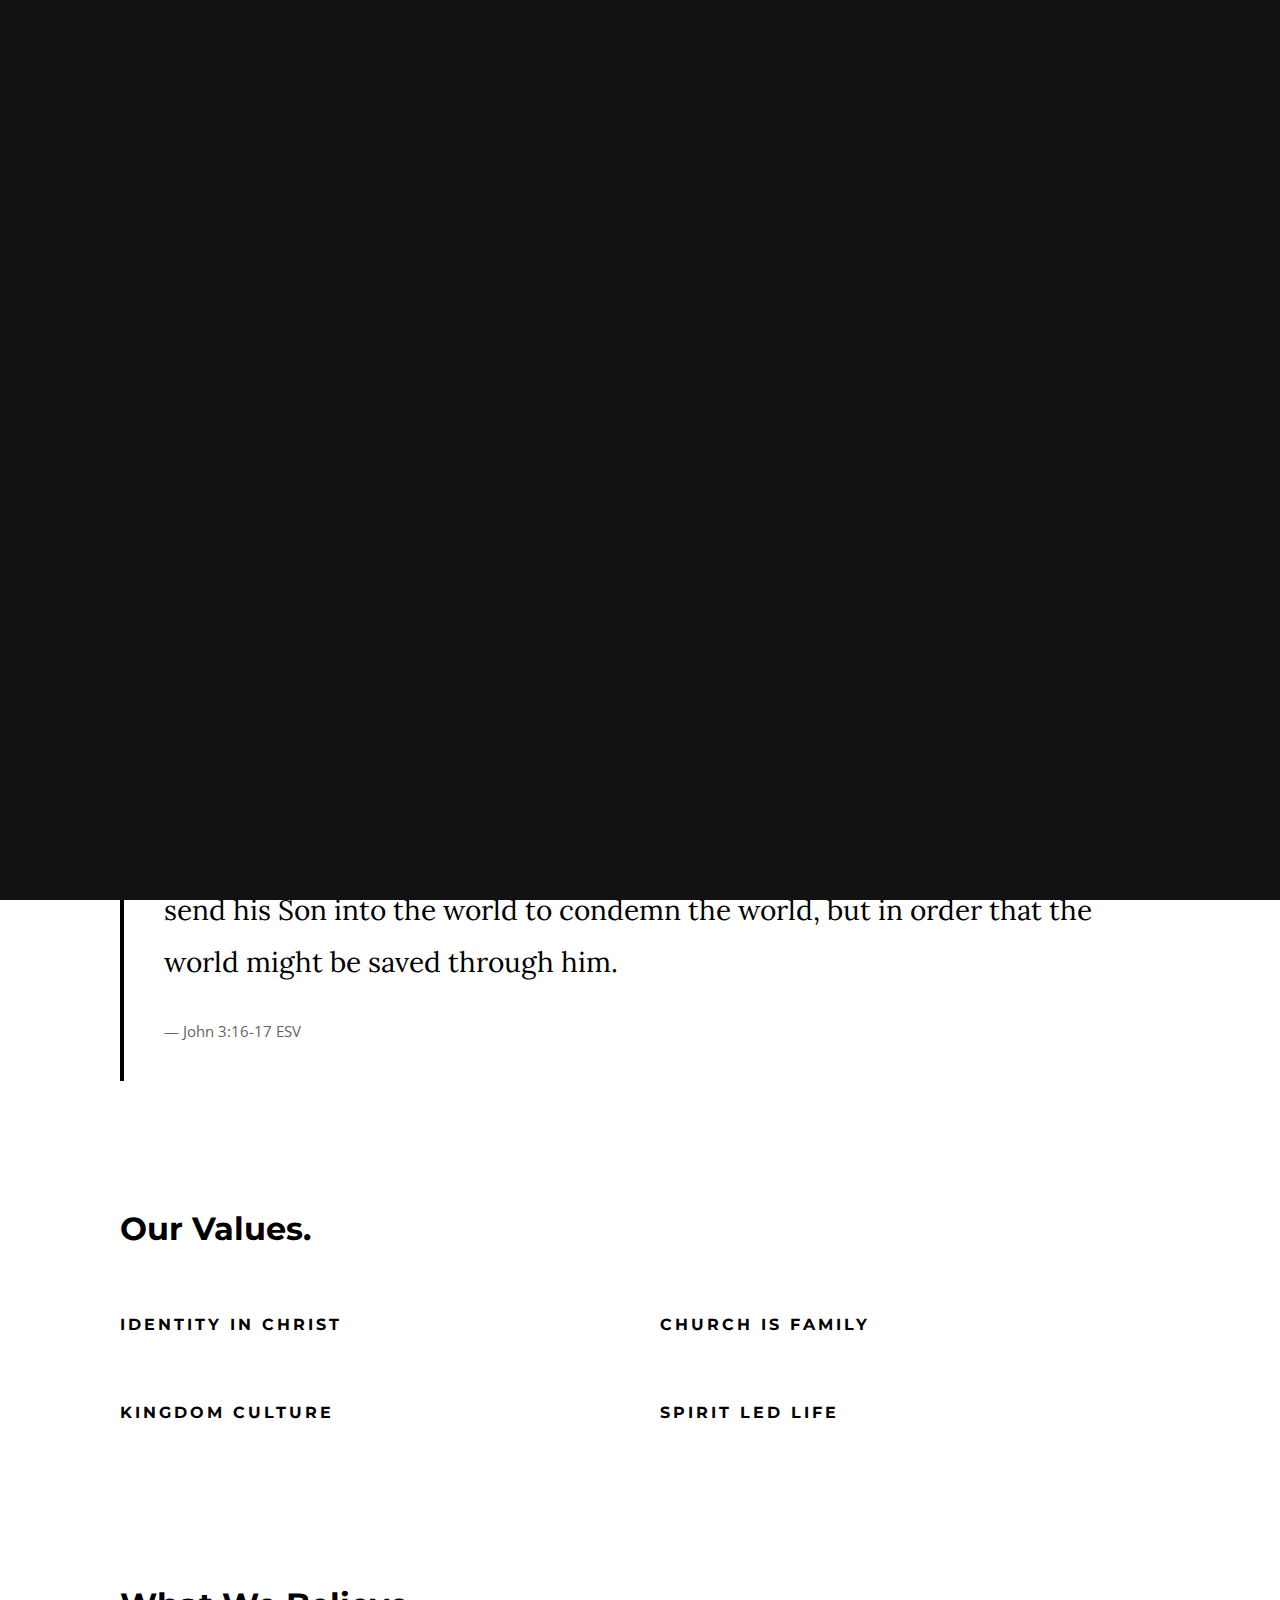
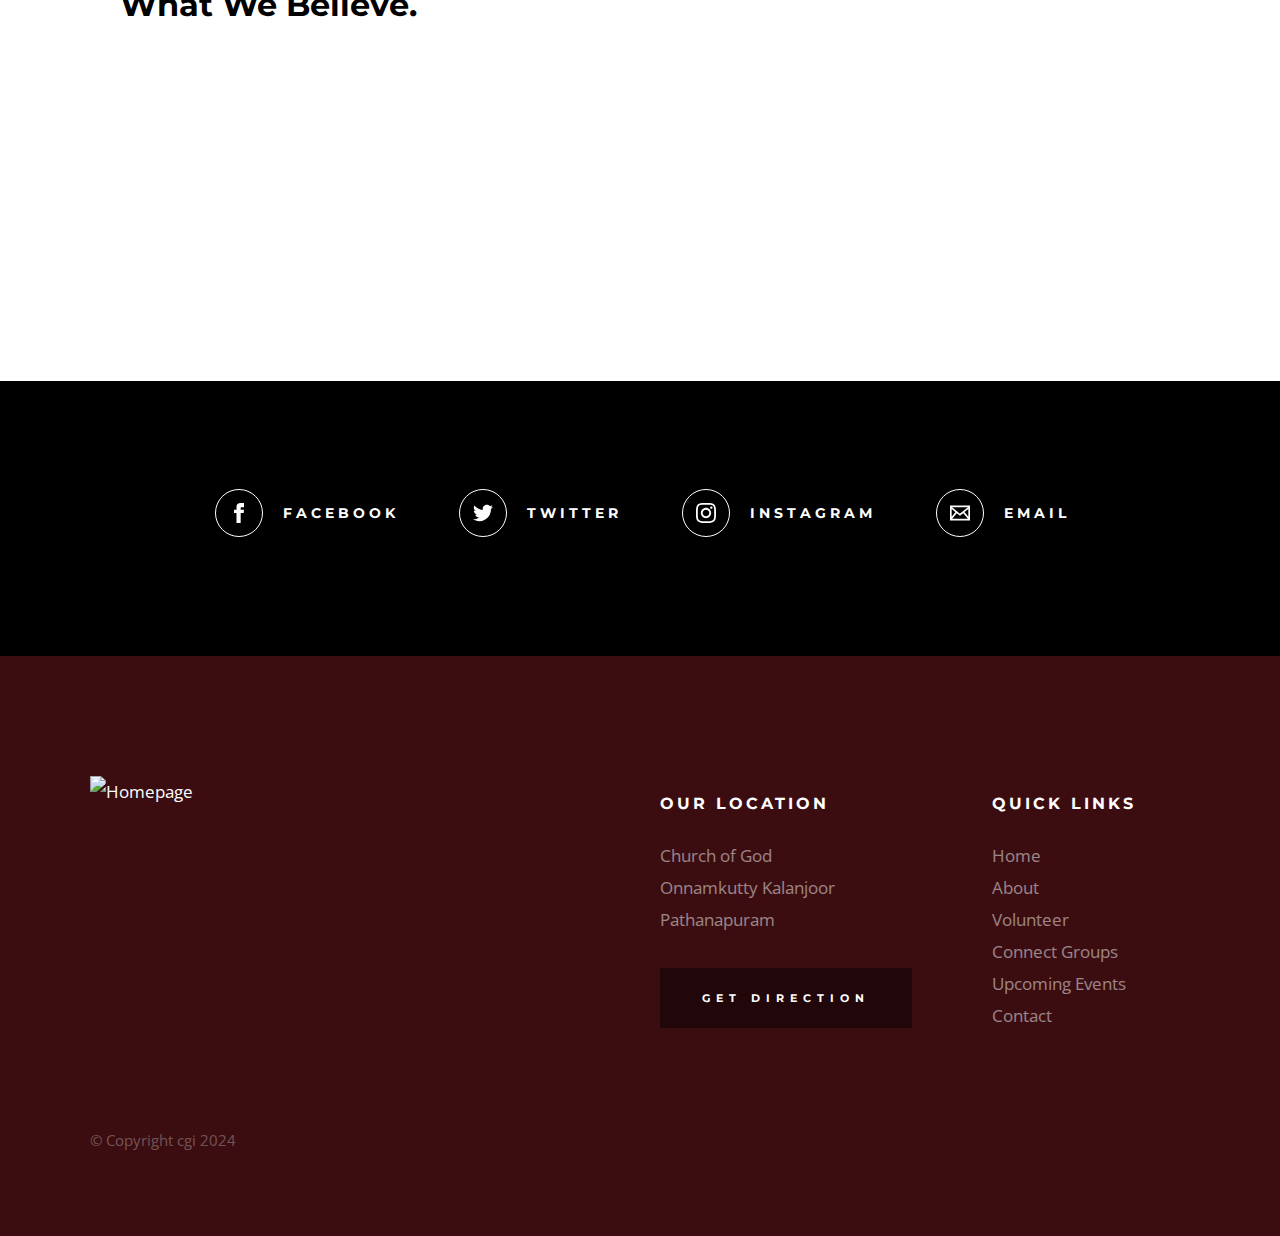
==== commit 95f6d413: "setup" ====
--- a/about.html
+++ b/about.html
@@ -5,7 +5,7 @@
     <!--- basic page needs
     ================================================== -->
     <meta charset="utf-8">
-    <title>Hesed - About</title>
+    <title>CGI Ebenezer - About</title>
     <meta name="description" content="">
     <meta name="author" content="">
 
@@ -75,7 +75,7 @@
         <div class="gradient-overlay"></div>
         <div class="row page-header__content">
             <div class="column">
-                <h1>We Are Hesed</h1>
+                <h1>We Are CGI Ebenezer Onnamkutty</h1>
             </div>
         </div>
 
@@ -90,19 +90,19 @@
             <div class="column">
 
                 <p class="lead drop-cap">
-                Non ratione vel. Non consequatur hic et labore et quia doloribus. 
+                <!-- Non ratione vel. Non consequatur hic et labore et quia doloribus. 
                 Dolorum rerum dignissimos inventore id corporis rerum. At nesciunt 
                 ut error est soluta qui quibusdam blanditiis animi. Ad saepe quia at 
                 numquam temporibus quisquam ipsa. Ab omnis aut ratione ipsam voluptates 
                 quia. Veniam temporibus et. Aperiam sint veniam libero perferendis a. 
-                Quisquam optio quidem et.
+                Quisquam optio quidem et. -->
                 </p>
 
                 <div class="row">
                     <div class="column large-half medium-full">
                         <h2>Our Purpose.</h2>
                         <p>
-                        Earum quia in. Sed deleniti sit aut molestiae eum consequatur 
+                        <!-- Earum quia in. Sed deleniti sit aut molestiae eum consequatur 
                         quidem. Non beatae molestias eveniet repellendus doloribus odio 
                         sit nihil. Est labore a praesentium esse quisquam. Cumque ut 
                         omnis harum omnis eaque.
@@ -110,14 +110,14 @@
                         Et minus tempora dicta blanditiis rem sequi. Est doloremque 
                         odit doloremque molestiae qui necessitatibus consequatur alias. 
                         Quisquam rerum nihil labore nihil eos et. Dignissimos veniam odio 
-                        architecto voluptate ut molestias in porro et.
+                        architecto voluptate ut molestias in porro et. -->
                         </p>
                     </div>
 
                     <div class="column large-half medium-full">
                         <h2>Our Mission.</h2>
                         <p>
-                        Et unde et quibusdam laudantium consequatur. Necessitatibus ut 
+                        <!-- Et unde et quibusdam laudantium consequatur. Necessitatibus ut 
                         ullam laudantium doloremque non qui expedita. Officia magnam 
                         eos aut quae et est. Labore id assumenda dignissimos sapiente 
                         qui voluptatem. Omnis soluta eos ex dolores.
@@ -125,7 +125,7 @@
                         Quas eaque eveniet rem voluptas rerum et nesciunt ipsum nulla. 
                         Nulla exercitationem nesciunt et tempore reprehenderit. Vero 
                         modi eum dolores in sunt quis sed. Quis quidem aut quam quod 
-                        et. 
+                        et.  -->
                         </p>
                     </div>
                 </div>
@@ -150,18 +150,78 @@
                         <h6>Identity in Christ</h6>
 
                         <p>
+                        <!-- Earum quia in. Sed deleniti sit aut molestiae eum consequatur 
+                        quidem. Non beatae molestias eveniet repellendus doloribus odio 
+                        sit nihil. Est labore a praesentium esse quisquam. Cumque ut 
+                        omnis harum omnis eaque. Et minus tempora dicta blanditiis rem sequi. Est doloremque 
+                        odit doloremque molestiae qui necessitatibus consequatur alias. 
+                        Quisquam rerum nihil labore nihil eos et. -->
+                        </p>
+                    </div>
+
+                    <div class="column block-list__item">
+                        <h6>Church Is Family</h6>
+
+                        <p>
+                        <!-- Quia cum tenetur et sequi eum molestiae expedita. Eum consectetur 
+                        ut unde nam voluptatibus rerum impedit error tenetur. Temporibus 
+                        sed est. Et magni modi illo accusamus. Et pariatur quis maxime 
+                        minus rem sed. Quam nihil temporibus nam omnis atque laborum. 
+                        Sed quos aperiam. Quasi sint consectetur non cum doloremque 
+                        quidem ut laudantium dolorum temporibus nam omnis. -->
+                        </p>
+                    </div>
+
+                    <div class="column block-list__item">
+                        <h6>Kingdom Culture</h6>
+
+                        <p>
+                        <!-- Cupiditate amet laboriosam ratione at et veritatis quo et explicabo. 
+                        Illum nostrum voluptatem dignissimos laudantium. Et veniam qui. 
+                        Pariatur totam maiores. Quis et consequatur eum nesciunt rerum 
+                        pariatur enim unde. Et magni modi illo accusamus. Et pariatur quis maxime 
+                        minus rem sed. Impedit ad alias iste. Sed deleniti sit aut molestiae.
+                        Minus quod voluptatem laborum necessitatibus vel similique molestiae. -->
+                        </p>
+                    </div>
+
+                    <div class="column block-list__item">
+                        <h6>Spirit Led Life</h6>
+
+                        <p>
+                        <!-- Est voluptatem sequi debitis sunt et rerum. Officia ut possimus 
+                        dolorum optio quis ducimus. Quo asperiores laudantium voluptatum 
+                        numquam possimus. Saepe blanditiis voluptatem natus. Ipsam non 
+                        totam repellendus fugiat fugit ipsum sed molestiae. Aut beatae 
+                        debitis et aut voluptatem voluptates assumenda beatae. Voluptatem 
+                        recusandae velit aliquid ipsa delectus est minus.  -->
+                        </p>
+                    </div>
+
+                </div>
+                
+                <!-- end block-list -->
+
+                <br>
+
+                <h2>What We Believe.</h2>
+
+                <div class="row block-large-1-2 block-1000-full block-list">
+                    <div class="column block-list__item">
+                        <!-- <h6>Maxime Quia Aut Dolorem.</h6>
+                        <p>
                         Earum quia in. Sed deleniti sit aut molestiae eum consequatur 
                         quidem. Non beatae molestias eveniet repellendus doloribus odio 
                         sit nihil. Est labore a praesentium esse quisquam. Cumque ut 
                         omnis harum omnis eaque. Et minus tempora dicta blanditiis rem sequi. Est doloremque 
                         odit doloremque molestiae qui necessitatibus consequatur alias. 
-                        Quisquam rerum nihil labore nihil eos et.
-                        </p>
-                    </div>
-
-                    <div class="column block-list__item">
-                        <h6>Church Is Family</h6>
-
+                        Quisquam rerum nihil labore nihil eos et. -->
+                        </p>
+                    </div>
+                    <div class="column block-list__item">
+                        <!-- <h6>
+                        Neque Qui Veritatis.
+                        </h6>
                         <p>
                         Quia cum tenetur et sequi eum molestiae expedita. Eum consectetur 
                         ut unde nam voluptatibus rerum impedit error tenetur. Temporibus 
@@ -169,12 +229,12 @@
                         minus rem sed. Quam nihil temporibus nam omnis atque laborum. 
                         Sed quos aperiam. Quasi sint consectetur non cum doloremque 
                         quidem ut laudantium dolorum temporibus nam omnis.
-                        </p>
-                    </div>
-
-                    <div class="column block-list__item">
-                        <h6>Kingdom Culture</h6>
-
+                        </p> -->
+                    </div>
+                    <div class="column block-list__item">
+                        <!-- <h6>
+                        Eos Quos Temporibus
+                        </h6>
                         <p>
                         Cupiditate amet laboriosam ratione at et veritatis quo et explicabo. 
                         Illum nostrum voluptatem dignissimos laudantium. Et veniam qui. 
@@ -182,12 +242,12 @@
                         pariatur enim unde. Et magni modi illo accusamus. Et pariatur quis maxime 
                         minus rem sed. Impedit ad alias iste. Sed deleniti sit aut molestiae.
                         Minus quod voluptatem laborum necessitatibus vel similique molestiae.
-                        </p>
-                    </div>
-
-                    <div class="column block-list__item">
-                        <h6>Spirit Led Life</h6>
-
+                        </p> -->
+                    </div>
+                    <div class="column block-list__item">
+                        <!-- <h6>
+                        Dolorum Qui Ipsam Maxime.
+                        </h6>
                         <p>
                         Est voluptatem sequi debitis sunt et rerum. Officia ut possimus 
                         dolorum optio quis ducimus. Quo asperiores laudantium voluptatum 
@@ -195,70 +255,12 @@
                         totam repellendus fugiat fugit ipsum sed molestiae. Aut beatae 
                         debitis et aut voluptatem voluptates assumenda beatae. Voluptatem 
                         recusandae velit aliquid ipsa delectus est minus. 
-                        </p>
-                    </div>
-
+                        </p> -->
+                    </div>
                 </div> <!-- end block-list -->
 
                 <br>
-
-                <h2>What We Believe.</h2>
-
-                <div class="row block-large-1-2 block-1000-full block-list">
-                    <div class="column block-list__item">
-                        <h6>Maxime Quia Aut Dolorem.</h6>
-                        <p>
-                        Earum quia in. Sed deleniti sit aut molestiae eum consequatur 
-                        quidem. Non beatae molestias eveniet repellendus doloribus odio 
-                        sit nihil. Est labore a praesentium esse quisquam. Cumque ut 
-                        omnis harum omnis eaque. Et minus tempora dicta blanditiis rem sequi. Est doloremque 
-                        odit doloremque molestiae qui necessitatibus consequatur alias. 
-                        Quisquam rerum nihil labore nihil eos et.
-                        </p>
-                    </div>
-                    <div class="column block-list__item">
-                        <h6>
-                        Neque Qui Veritatis.
-                        </h6>
-                        <p>
-                        Quia cum tenetur et sequi eum molestiae expedita. Eum consectetur 
-                        ut unde nam voluptatibus rerum impedit error tenetur. Temporibus 
-                        sed est. Et magni modi illo accusamus. Et pariatur quis maxime 
-                        minus rem sed. Quam nihil temporibus nam omnis atque laborum. 
-                        Sed quos aperiam. Quasi sint consectetur non cum doloremque 
-                        quidem ut laudantium dolorum temporibus nam omnis.
-                        </p>
-                    </div>
-                    <div class="column block-list__item">
-                        <h6>
-                        Eos Quos Temporibus
-                        </h6>
-                        <p>
-                        Cupiditate amet laboriosam ratione at et veritatis quo et explicabo. 
-                        Illum nostrum voluptatem dignissimos laudantium. Et veniam qui. 
-                        Pariatur totam maiores. Quis et consequatur eum nesciunt rerum 
-                        pariatur enim unde. Et magni modi illo accusamus. Et pariatur quis maxime 
-                        minus rem sed. Impedit ad alias iste. Sed deleniti sit aut molestiae.
-                        Minus quod voluptatem laborum necessitatibus vel similique molestiae.
-                        </p>
-                    </div>
-                    <div class="column block-list__item">
-                        <h6>
-                        Dolorum Qui Ipsam Maxime.
-                        </h6>
-                        <p>
-                        Est voluptatem sequi debitis sunt et rerum. Officia ut possimus 
-                        dolorum optio quis ducimus. Quo asperiores laudantium voluptatum 
-                        numquam possimus. Saepe blanditiis voluptatem natus. Ipsam non 
-                        totam repellendus fugiat fugit ipsum sed molestiae. Aut beatae 
-                        debitis et aut voluptatem voluptates assumenda beatae. Voluptatem 
-                        recusandae velit aliquid ipsa delectus est minus. 
-                        </p>
-                    </div>
-                </div> <!-- end block-list -->
-
-                <br>
-
+<!-- 
                 <h2>Meet Our Team.</h2>
 
                 <div class="row block-large-1-2 block-tab-full church-staff">
@@ -383,7 +385,7 @@
                         impedit. Deserunt qui vitae quidem. Aut laudantium veniam omnis 
                         sed ullam quo.
                         </p>
-                    </div>
+                    </div> -->
 
                 </div> <!-- end church staff -->
 
@@ -443,9 +445,9 @@
                     </a>
                 </div>  <!-- footer-logo -->
                 <p>
-                Laborum ad explicabo. Molestiae voluptates est. Quisquam labore tenetur 
+                <!-- Laborum ad explicabo. Molestiae voluptates est. Quisquam labore tenetur 
                 et assumenda voluptatibus a beatae. Rerum odio ducimus reprehenderit 
-                sit animi laborum nostrum dolorum animi voluptates est voluptatibus a beatae. 
+                sit animi laborum nostrum dolorum animi voluptates est voluptatibus a beatae.  -->
                 </p>
             </div>
             <div class="column large-half tab-full">
@@ -453,13 +455,13 @@
                     <div class="column large-7 medium-full">
                         <h4 class="h6">Our Location</h4>
                         <p>
-                        1600 Amphitheatre Parkway <br>
-                        Mountain View, California <br>
-                        94043 US
+                        Church of God <br>
+                        Onnamkutty Kalanjoor Pathanapuram <br>
+                        <!-- 94043 US -->
                         </p>
         
                         <p>
-                        <a href="https://goo.gl/maps/bc7C7eYtSmnNs6216" target="_blank" class="btn btn--footer">Get Direction</a>
+                        <a href="https://maps.app.goo.gl/rydNcLDSZaAGTaWh6" target="_blank" class="btn btn--footer">Get Direction</a>
                         </p>
                     </div>
                     <div class="column large-5 medium-full">
@@ -479,8 +481,8 @@
 
         <div class="row footer-bottom">
             <div class="column ss-copyright">
-                <span>© Copyright Hesed 2019</span> 
-                <span>Design by <a href="https://www.styleshout.com/">StyleShout</a></span>
+                <span>© Copyright cgi 2024</span> 
+                <!-- <span>Design by <a href="https://www.styleshout.com/">StyleShout</a></span> -->
             </div>
         </div> <!-- footer-bottom -->
 
--- a/css/main.css
+++ b/css/main.css
@@ -2487,7 +2487,7 @@
   }
 
   .hero-content h1 {
-    font-size: 4.4rem;
+    font-size: 2.4rem;
   }
 
   .hero-left-bar,
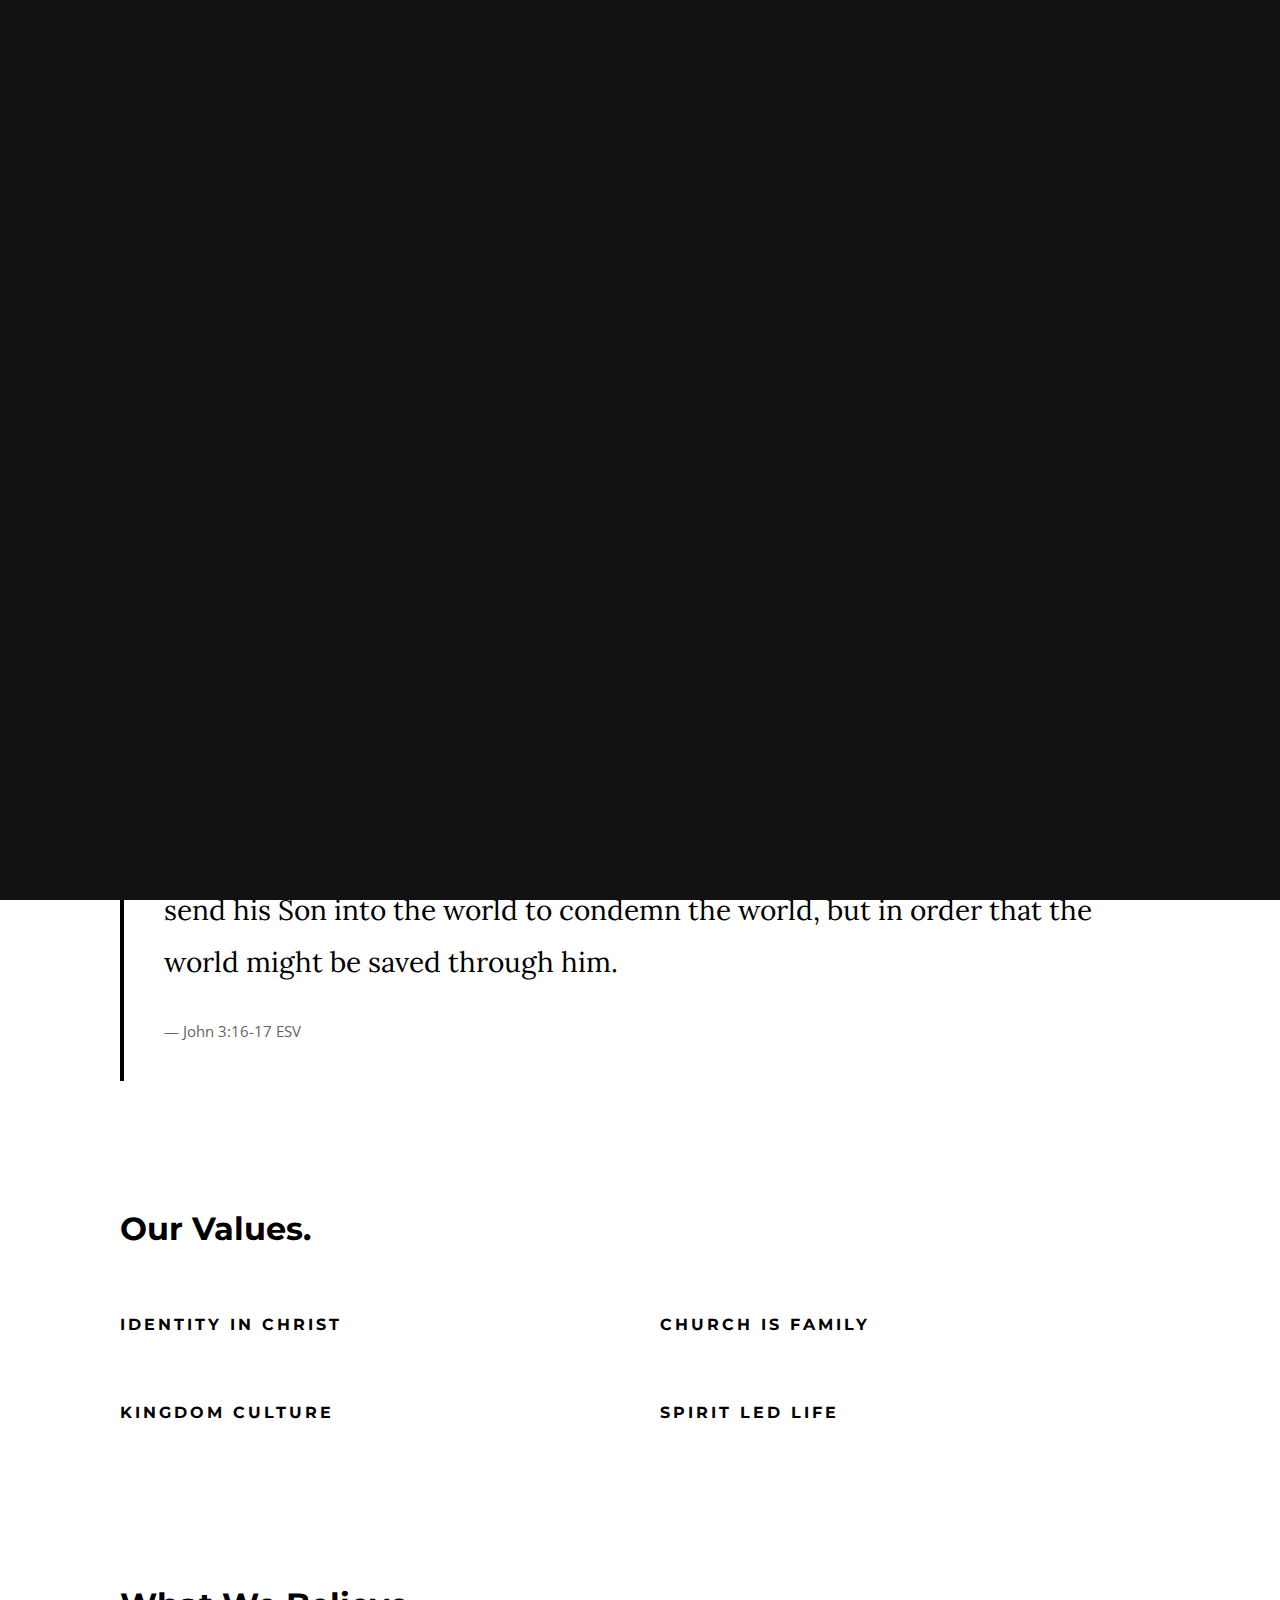
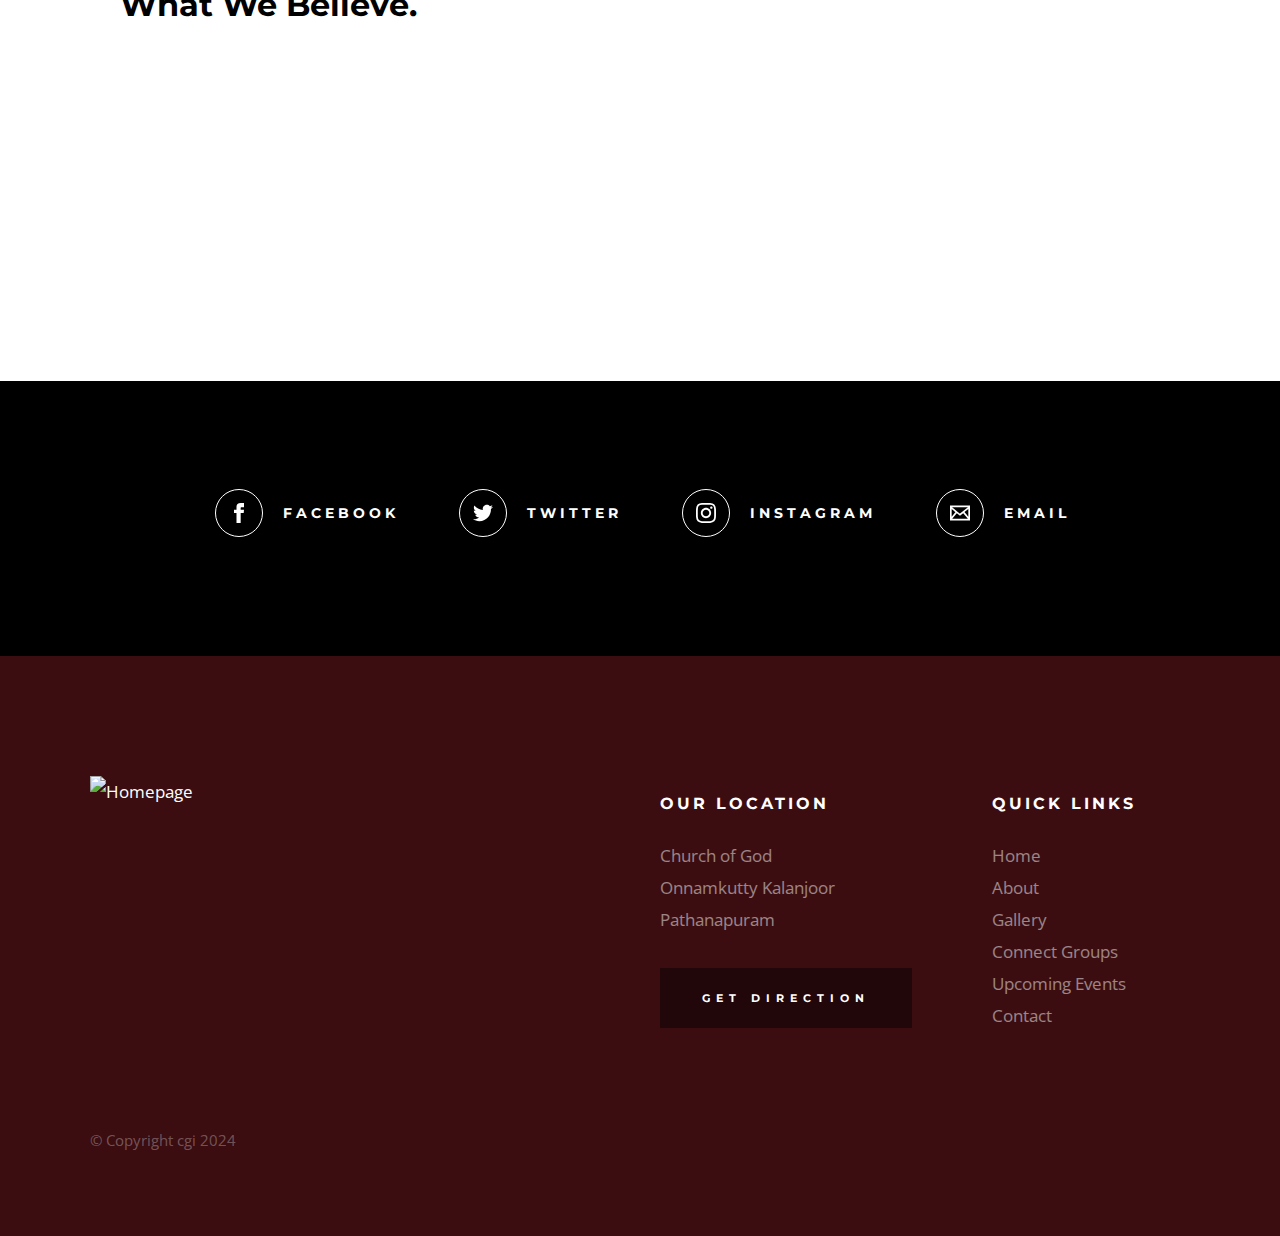
==== commit 27deca80: "aded images and foot" ====
--- a/about.html
+++ b/about.html
@@ -50,15 +50,16 @@
 
         <div class="header-logo">
             <a class="site-logo" href="index.html">
-                <img src="images/logo.svg" alt="Homepage">
+                <img src="images/HEADER-LOGO.png" alt="Homepage">
             </a>
         </div>
 
         <nav class="header-nav-wrap">
             <ul class="header-nav">
-                <li><a href="index.html" title="Home">Home</a></li>
-                <li class="current"><a href="about.html" title="About">About</a></li>
+                <li class="current"><a href="index.html" title="Home">Home</a></li>
+                <li><a href="about.html" title="About">About</a></li>
                 <li><a href="events.html" title="Services">Events</a></li>
+                <li><a href="/Gallery.html" title="Gallery">Gallery</a></li>
                 <li><a href="contact.html" title="Contact us">Contact</a></li>	
             </ul>
         </nav>
@@ -469,8 +470,8 @@
                         <ul class="footer-list">
                             <li><a href="index.html">Home</a></li>
                             <li><a href="about.html">About</a></li>
-                            <li><a href="volunteer.html">Volunteer</a></li>
-                            <li><a href="connect-group.html">Connect Groups</a></li>
+                            <li><a href="/Gallery.html">Gallery</a></li>
+                            <li><a href="#">Connect Groups</a></li>
                             <li><a href="events.html">Upcoming Events</a></li>
                             <li><a href="contact.html">Contact</a></li>
                         </ul>
--- a/css/main.css
+++ b/css/main.css
@@ -3396,7 +3396,7 @@
 }
 
 .page-header--volunteer {
-  background-image: url(../images/header-bgs/volunteer-header-bg-2000.jpg);
+  background-image: url(../images/header-bgs/gallery-header-bg.jpeg);
 }
 
 .page-header__content {
@@ -3579,5 +3579,52 @@
   }
 
 }
-
 /*# sourceMappingURL=main.css.map */
+.videos, .photos {
+  margin-bottom: 30px;
+}
+
+.video-gallery {
+  display: grid;
+  grid-template-columns: repeat(auto-fill, minmax(200px, 1fr));
+  grid-gap: 10px;
+  padding: 10px;
+}
+
+.video-item {
+  overflow: hidden;
+  position: relative;
+  padding-top: 56.25%; /* 16:9 Aspect Ratio */
+}
+
+.video-item video {
+  position: absolute;
+  top: 0;
+  left: 0;
+  width: 100%;
+  height: 100%;
+  object-fit: cover;
+}
+
+.gallery {
+  display: grid;
+  grid-template-columns: repeat(auto-fill, minmax(200px, 1fr));
+  grid-gap: 10px;
+  padding: 10px;
+}
+
+.gallery-item {
+  overflow: hidden;
+}
+
+.gallery-item img {
+  width: 100%;
+  height: 100%;
+  object-fit: cover;
+  display: block;
+  transition: transform 0.3s ease;
+}
+
+.gallery-item img:hover {
+  transform: scale(1.1);
+}